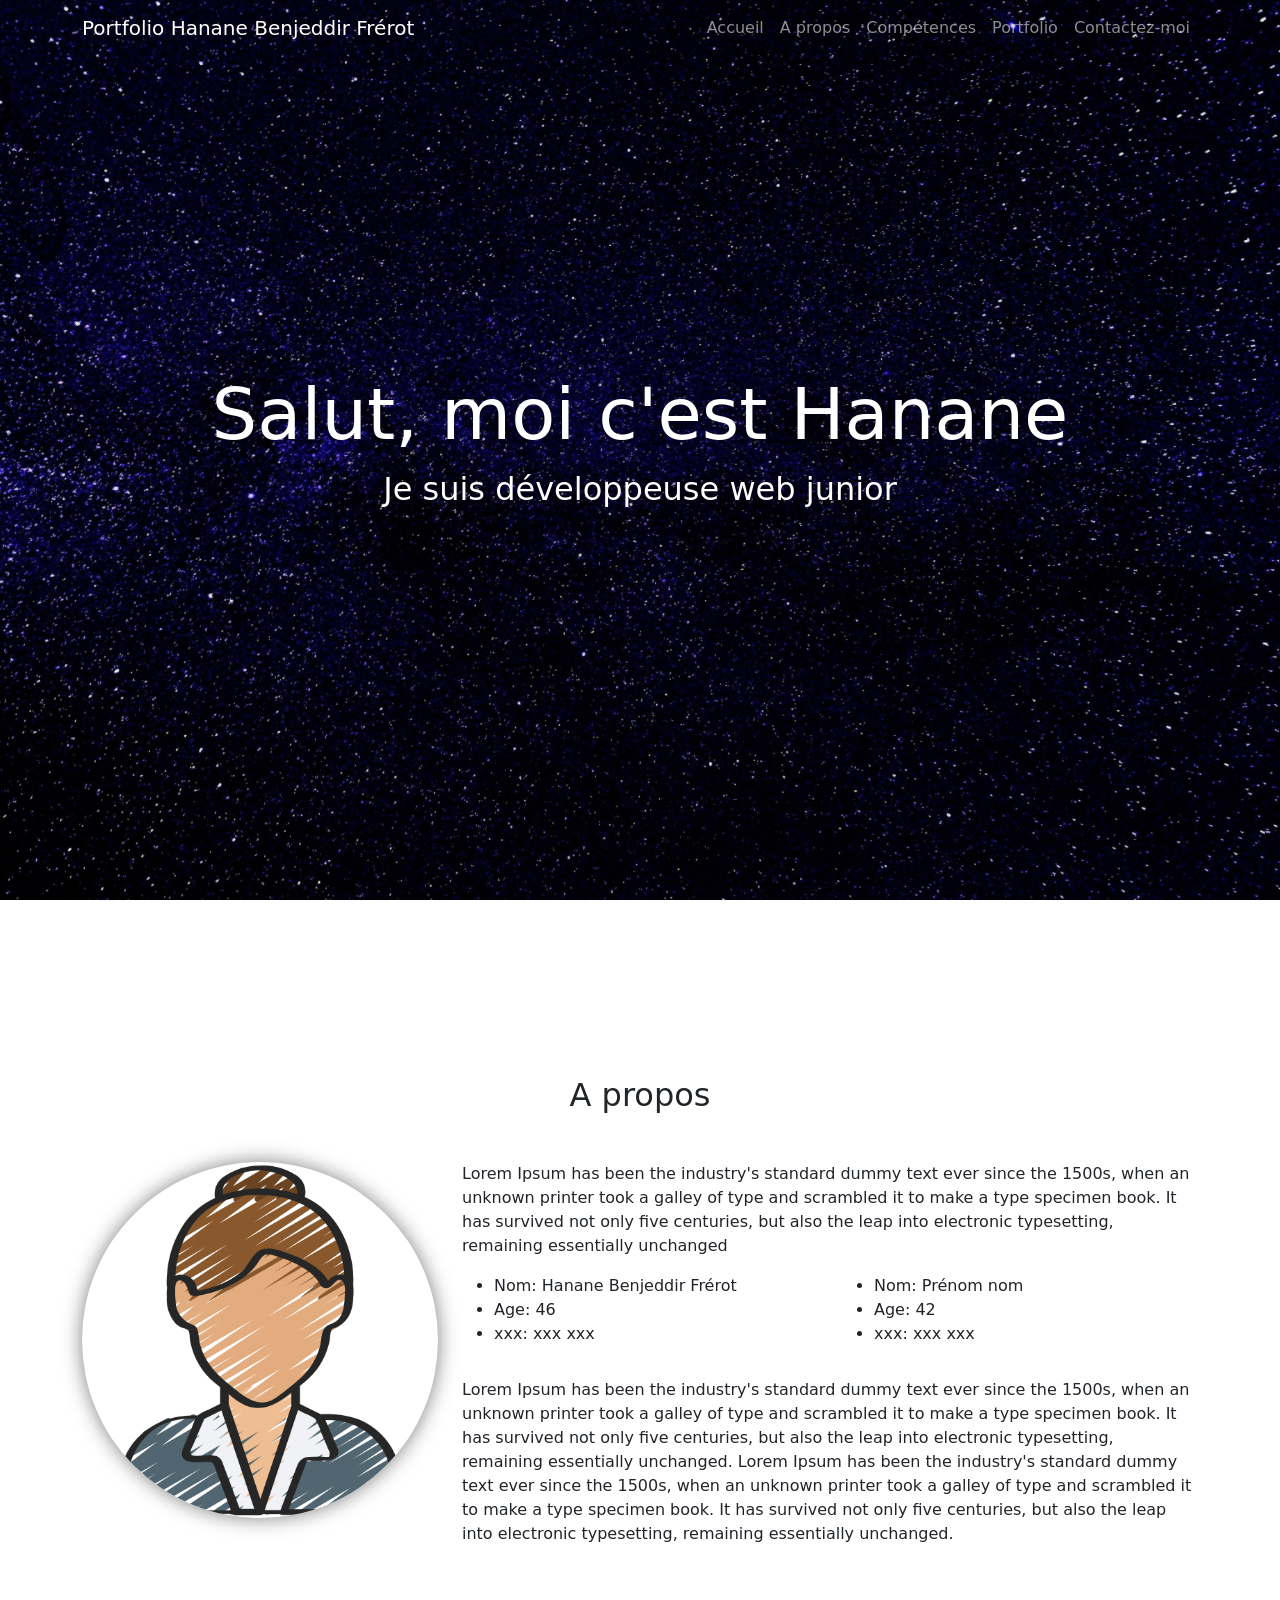
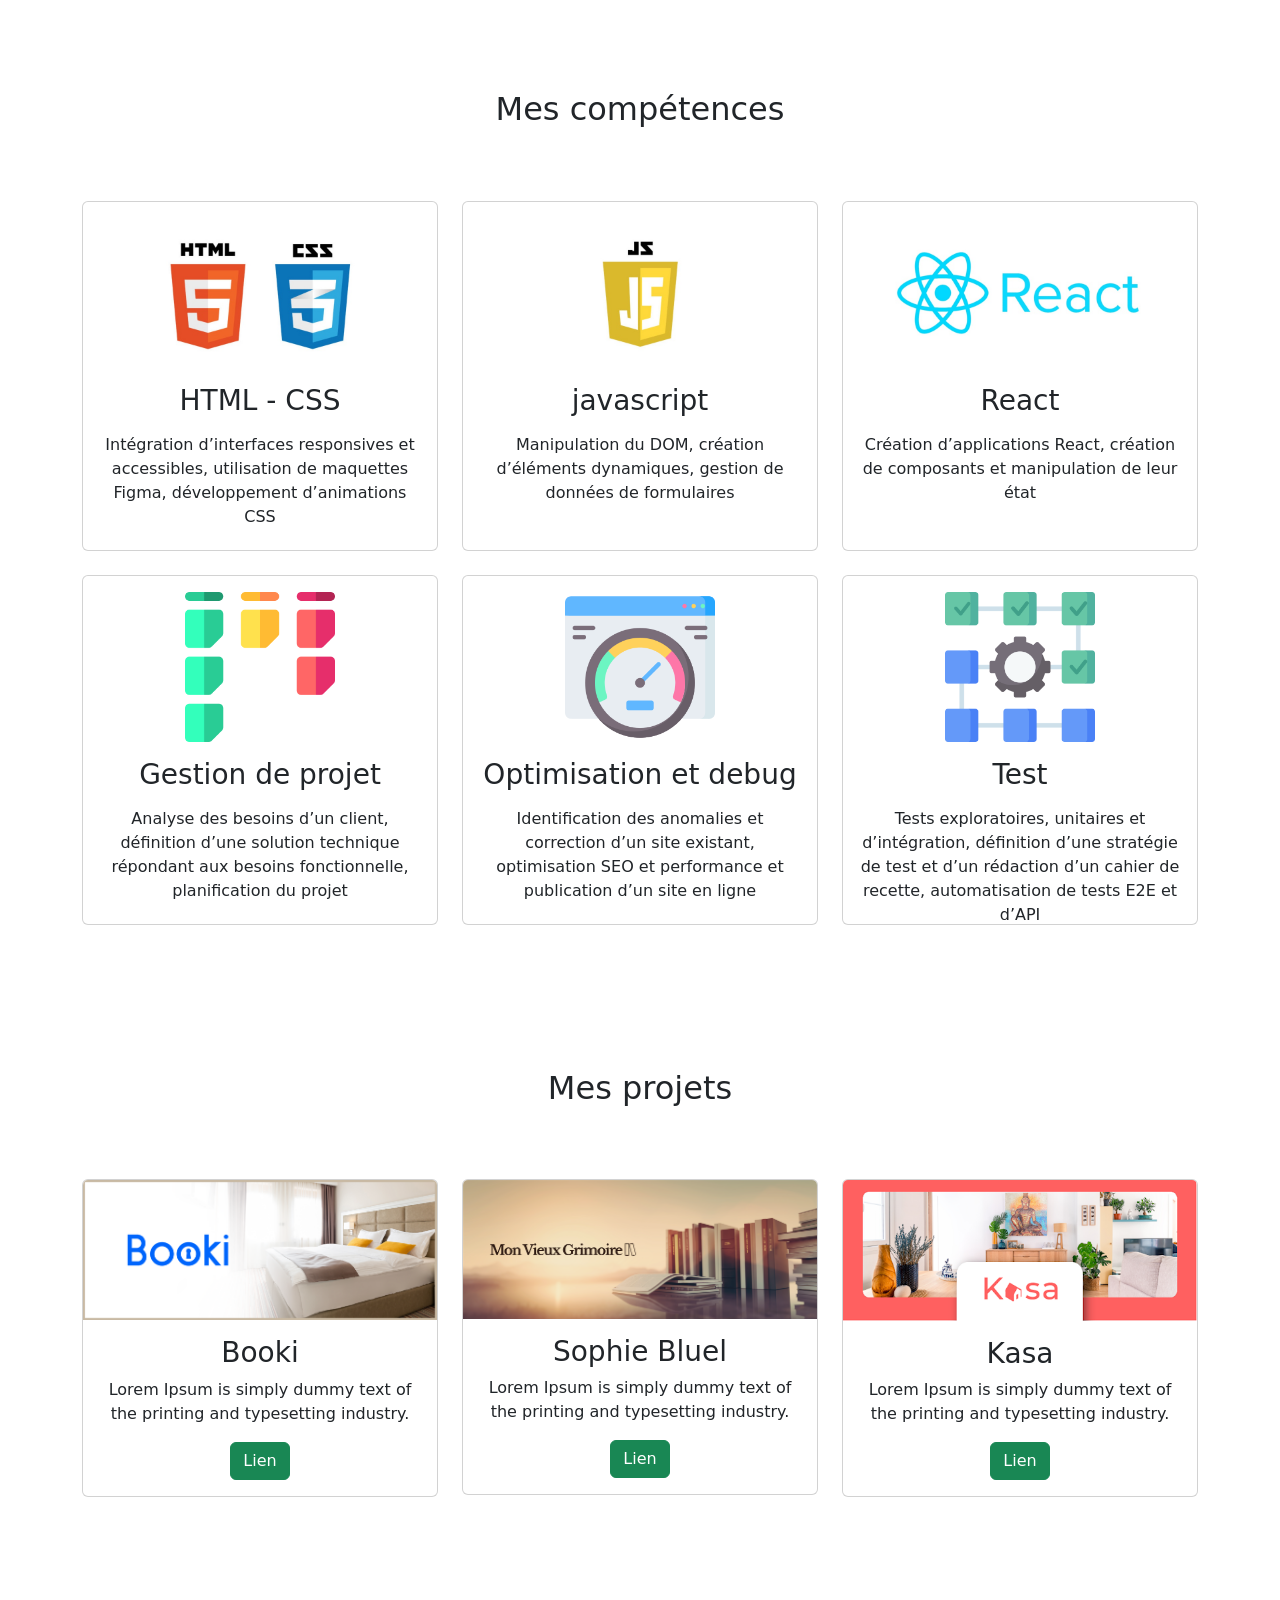
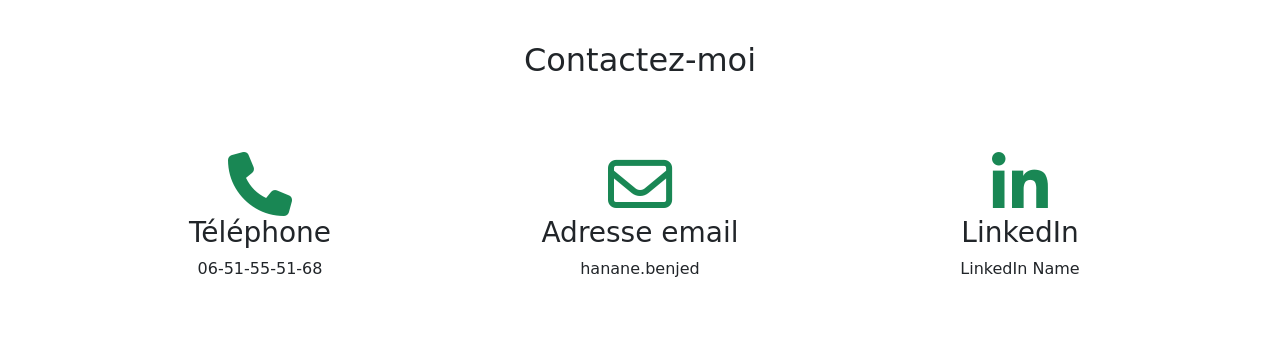
==== index.html @ 3fe1735e "third commit - correction js et structure Hn" ====
<!DOCTYPE html>
<html lang="fr">

<head>
    <title>Hanane Benjeddir Frérot</title>
    <meta charset="utf-8">
    <meta name="viewport" content="width=device-width, initial-scale=1">
    <!-- linking css file -->
    <link rel="stylesheet" href="style.css">
    <!-- bootstrap CDN -->
    <link href="https://cdn.jsdelivr.net/npm/bootstrap@5.1.3/dist/css/bootstrap.min.css" rel="stylesheet" async>
    <script src="https://cdn.jsdelivr.net/npm/bootstrap@5.1.3/dist/js/bootstrap.bundle.min.js"></script>
    <!-- icones CDN-->
    <link rel="stylesheet" href="https://cdnjs.cloudflare.com/ajax/libs/font-awesome/6.2.1/css/all.min.css" integrity="sha512-MV7K8+y+gLIBoVD59lQIYicR65iaqukzvf/nwasF0nqhPay5w/9lJmVM2hMDcnK1OnMGCdVK+iQrJ7lzPJQd1w==" crossorigin="anonymous" referrerpolicy="no-referrer">
</head>

<body>
    <!-- navbar -->
    <nav class="navbar navbar-expand-lg fixed-top navbar-dark navbarScroll">
        <div class="container">
            <a class="navbar-brand" href="#">Portfolio Hanane Benjeddir Frérot</a>
            <button class="navbar-toggler" type="button" data-bs-toggle="collapse"
                data-bs-target="#navbarSupportedContent" aria-controls="navbarSupportedContent" aria-expanded="false"
                aria-label="Toggle navigation">
                <span class="navbar-toggler-icon"></span>
            </button>
            <div class="collapse navbar-collapse" id="navbarSupportedContent">
                <ul class="navbar-nav ms-auto">
                    <li class="nav-item active">
                        <a class="nav-link" href="#home">Accueil</a>
                    </li>
                    <li class="nav-item">
                        <a class="nav-link" href="#about">A propos</a>
                    </li>
                    <li class="nav-item">
                        <a class="nav-link" href="#skills">Compétences</a>
                    </li>
                    <li class="nav-item">
                        <a class="nav-link" href="#portfolio">Portfolio</a>
                    </li>
                    <li class="nav-item">
                        <a class="nav-link" href="#contact">Contactez-moi</a>
                    </li>
                </ul>

            </div>
        </div>
    </nav>

    <!-- main banner -->
    <section class="bgimage" id="home">
        <div class="container-fluid">
            <div class="row">
                <div class="col-lg-12 col-md-12 col-sm-12 col-xs-12 hero-text">
                    <h1 class="hero_title">Salut, moi c'est Hanane</h1>
                    <p class="hero_desc">Je suis développeuse web junior</p>
                </div>
            </div>
        </div>
    </section>

    <!-- about section-->
    <section id="about">
        <div class="container mt-4 pt-4">
            <h2 class="text-center">A propos</h2>
            <div class="row mt-4">
                <div class="col-lg-4">
                    <img src="images/person.png" class="imageAboutPage" alt="">
                </div>

                <div class="col-lg-8">
                    <p> Lorem Ipsum has been the industry's standard dummy text ever since the 1500s, when an unknown
                        printer took a galley of type and scrambled it to make a type specimen book. It has survived not
                        only five centuries, but also the leap into electronic typesetting, remaining essentially
                        unchanged

                    </p>
                    <div class="row mt-3">
                        <div class="col-md-6">
                            <ul>
                                <li>Nom: Hanane Benjeddir Frérot</li>
                                <li>Age: 46</li>
                                <li>xxx: xxx xxx</li>

                            </ul>
                        </div>
                        <div class="col-md-6">
                            <ul>
                                <li>Nom: Prénom nom</li>
                                <li>Age: 42</li>
                                <li>xxx: xxx xxx</li>
                            </ul>
                        </div>
                    </div>
                    <div class="row mt-3">
                        <p> Lorem Ipsum has been the industry's standard dummy text ever since the 1500s, when an
                            unknown printer took a galley of type and scrambled it to make a type specimen book. It has
                            survived not only five centuries, but also the leap into electronic typesetting, remaining
                            essentially unchanged.
                            Lorem Ipsum has been the industry's standard dummy text ever since the 1500s, when an
                            unknown printer took a galley of type and scrambled it to make a type specimen book. It has
                            survived not only five centuries, but also the leap into electronic typesetting, remaining
                            essentially unchanged.
                        </p>
                    </div>
                </div>
            </div>
    </section>

    <!-- skills section-->
    <section id="skills">
        <div class="container">
            <h2 class="text-center">Mes compétences</h2>
        </div>
    </section>

    <!-- portfolio section-->
    <section id="portfolio">
        <div class="container mt-3">
            <h2 class="text-center">Mes projets</h2>
        </div>
    </section>

    <!-- contact section-->
    <section id="contact">
        <div class="container mt-3 contactContent">
            <h2 class="text-center">Contactez-moi</h2>
            <div class="row">
                <div class="col-lg-4 mt-4 contactColumn">
                    <i class="fa-solid fa-phone fa-4x"></i>
                    <h3>Téléphone</h3>
                    <p class="mask">06-51-55-51-68</p>
                </div>
                <div class="col-lg-4 mt-4 contactColumn">
                    <i class="fa-regular fa-envelope fa-4x"></i>
                    <h3>Adresse email</h3>
                    <p>hanane.benjed</p>
                </div>
                <div class="col-lg-4 mt-4 contactColumn">
                    <i class="fa-brands fa-linkedin-in fa-4x"></i>
                    <h3>LinkedIn</h3>
                    <p>LinkedIn Name</p>
                </div>
            </div>
        </div>
    </section>

    <!-- load javascript after loading all html content -->
    <script src="script/script.js"></script>

</body>

</html>
---- style.css ----
/******* GENERAL *******/
/* spacing on all sections */
#about,
#skills,
#portfolio,
#contact {
    margin-top: 4rem;
    padding-top: 4rem;
}
#about h2,
#skills h2,
#portfolio h2,
#contact h2 {
    margin-bottom: 3rem;
}
#contact {
    padding-bottom: 4rem;
}

/* display background dark color on navbar scroll */
.navbarScroll.navbarDark {
    background-color: #0c0c0c9c;
}
.nav-item {
    color: #fff;
}


/* hero background image */
.bgimage {
    height: 100vh;
    max-height: 900px;
    background: url("images/image1.jpg");
    background-size: cover;
    position: relative;
  
}
/* text css above hero image*/
.hero_title {
    font-size: 4.5rem;
    color: #fff;
  
}
.hero_desc {
    font-size: 2rem;
}
.hero-text {
    text-align: center;
    position: absolute;
    top: 50%;
    left: 50%;
    transform: translate(-50%, -50%);
    color: white;
}

/* about */
.imageAboutPage {
    max-width: 100%;
    margin: auto;
}
.imageAboutPage {
    border-radius: 50%;
    box-shadow: 0 0 20px rgba(0, 0, 0, 0.5);
}


/* skills */
.skillsText.card {
    height: 350px;
    cursor: pointer;
}
.skillsText img {
    width: 100%;
    height: 150px;
    object-fit: contain;
}
#skills p {
    text-align: center;
}
.skillsIcon {
    font-size: 36px;
    text-align: center;
    width: 100%;
}
.card-title {
    text-align: center;
}
.card:hover .skillsIcon {
    color: #008000;
}
.skillsText:hover {
    border: 1px solid #008000;
}

/* portfolio */
#portfolio p {
    text-align: center;
}

/* contact */
.contactColumn {
    display: flex;
    flex-direction: column;
    align-items: center;
}
.contactColumn i {
    color: #198754;
}

.mask {
    visibility: inherit;
}

/* footer */
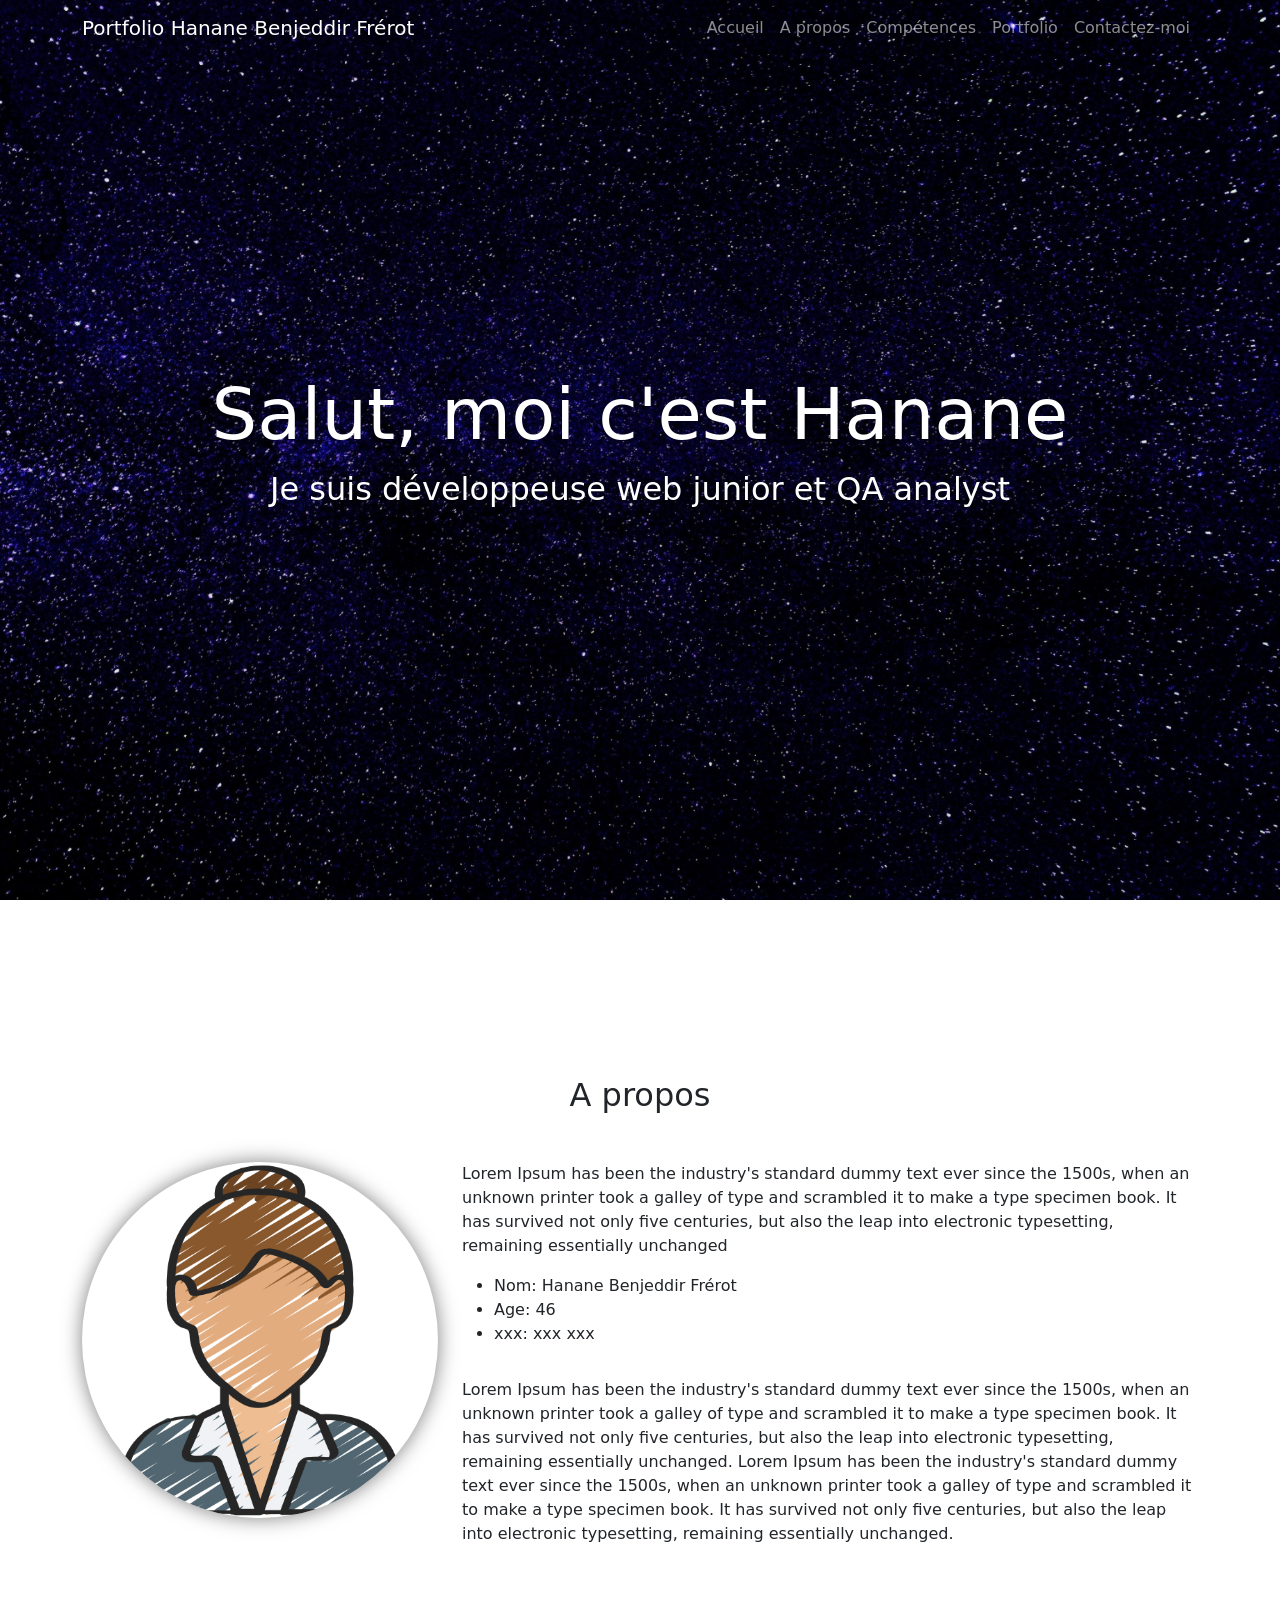
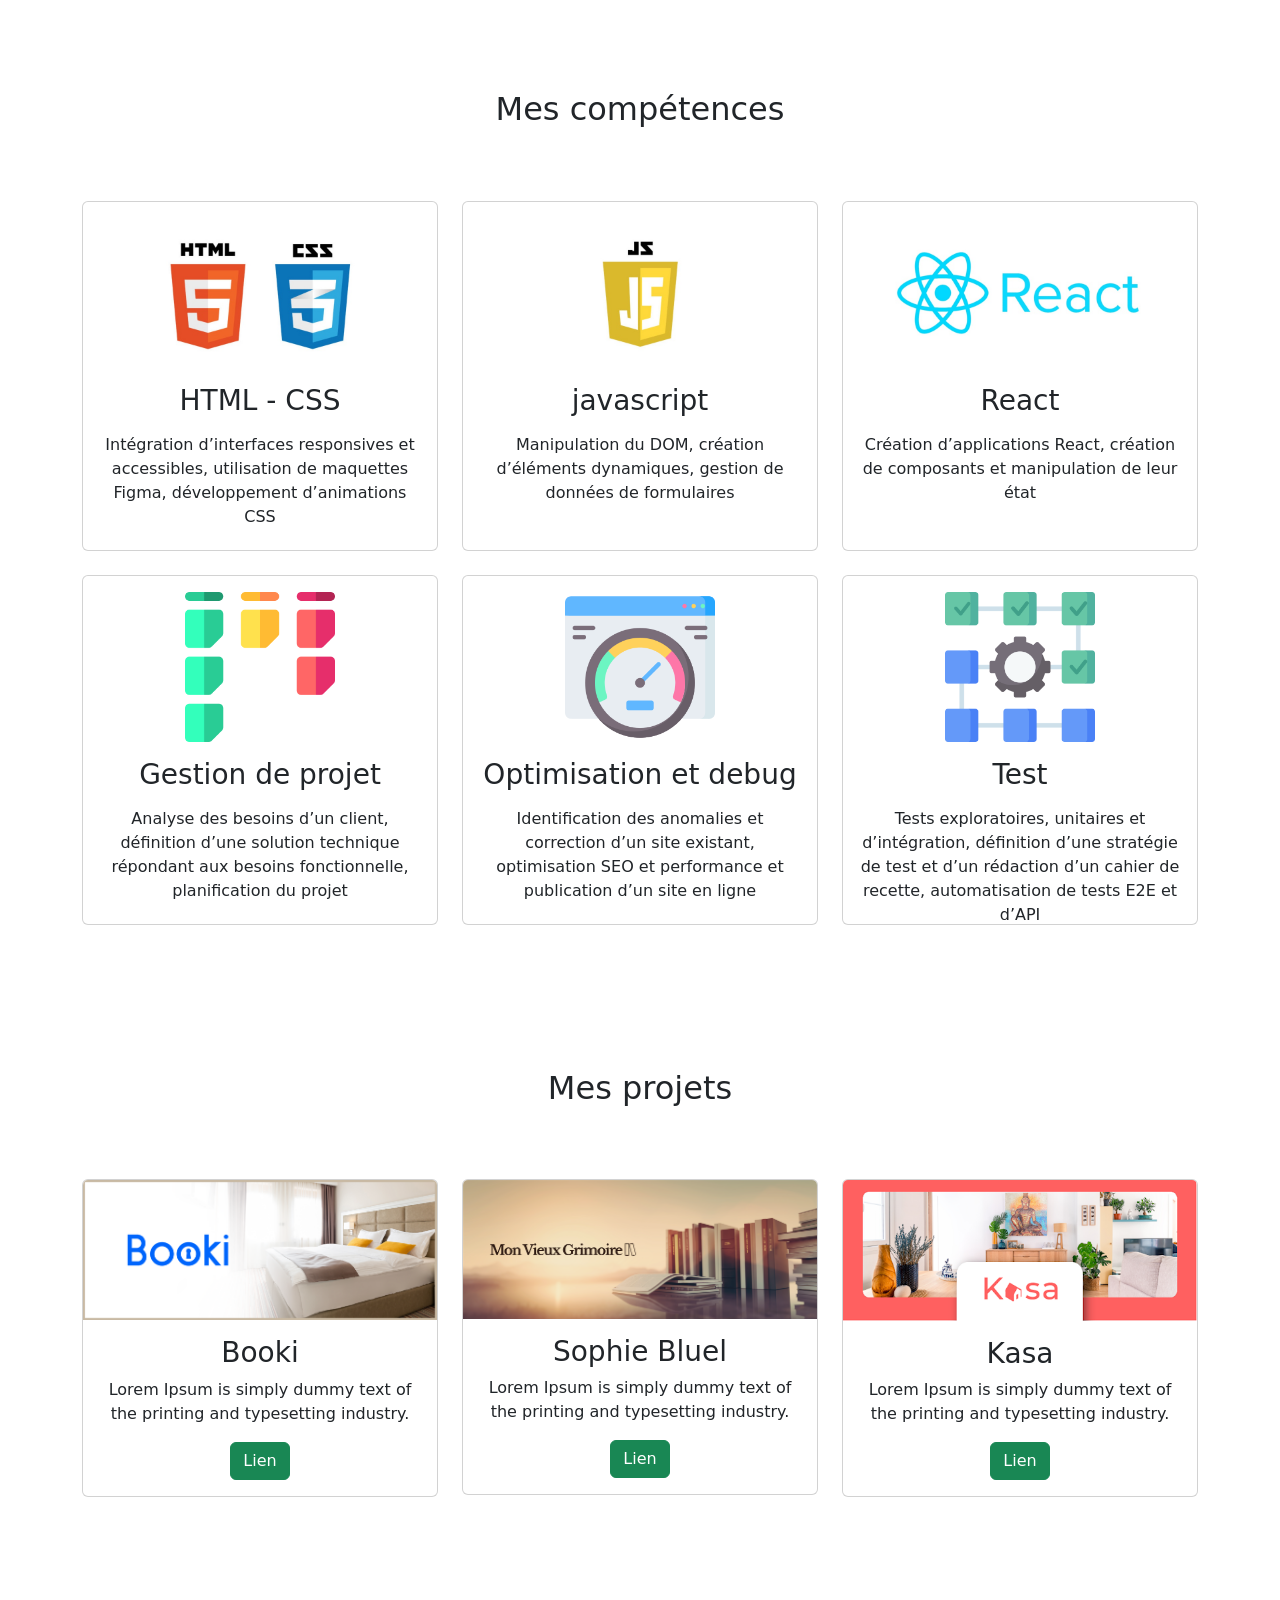
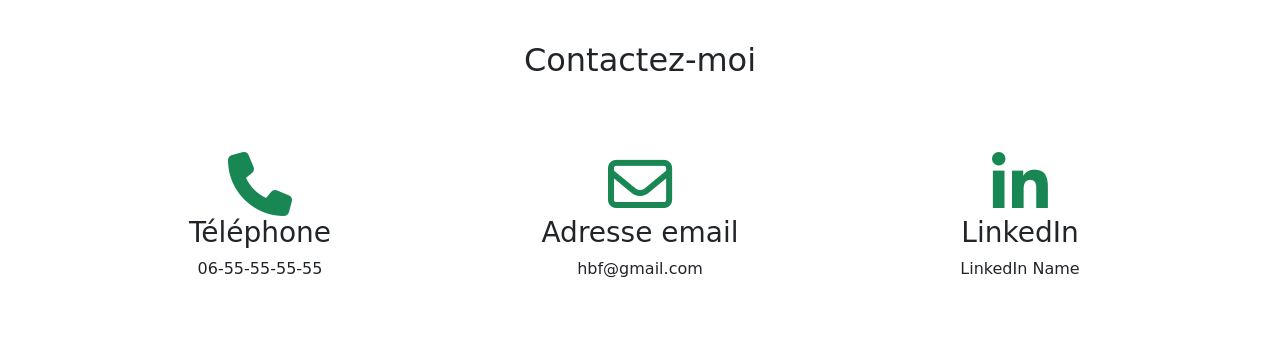
==== commit 59397da7: "ajout alt image et retrait dune div" ====
--- a/index.html
+++ b/index.html
@@ -53,7 +53,7 @@
             <div class="row">
                 <div class="col-lg-12 col-md-12 col-sm-12 col-xs-12 hero-text">
                     <h1 class="hero_title">Salut, moi c'est Hanane</h1>
-                    <p class="hero_desc">Je suis développeuse web junior</p>
+                    <p class="hero_desc">Je suis développeuse web junior et QA analyst</p>
                 </div>
             </div>
         </div>
@@ -84,13 +84,13 @@
 
                             </ul>
                         </div>
-                        <div class="col-md-6">
+                        <!-- <div class="col-md-6">
                             <ul>
                                 <li>Nom: Prénom nom</li>
                                 <li>Age: 42</li>
                                 <li>xxx: xxx xxx</li>
                             </ul>
-                        </div>
+                        </div> -->
                     </div>
                     <div class="row mt-3">
                         <p> Lorem Ipsum has been the industry's standard dummy text ever since the 1500s, when an
@@ -129,12 +129,12 @@
                 <div class="col-lg-4 mt-4 contactColumn">
                     <i class="fa-solid fa-phone fa-4x"></i>
                     <h3>Téléphone</h3>
-                    <p class="mask">06-51-55-51-68</p>
+                    <p class="mask">06-55-55-55-55</p>
                 </div>
                 <div class="col-lg-4 mt-4 contactColumn">
                     <i class="fa-regular fa-envelope fa-4x"></i>
                     <h3>Adresse email</h3>
-                    <p>hanane.benjed</p>
+                    <p>hbf@gmail.com</p>
                 </div>
                 <div class="col-lg-4 mt-4 contactColumn">
                     <i class="fa-brands fa-linkedin-in fa-4x"></i>
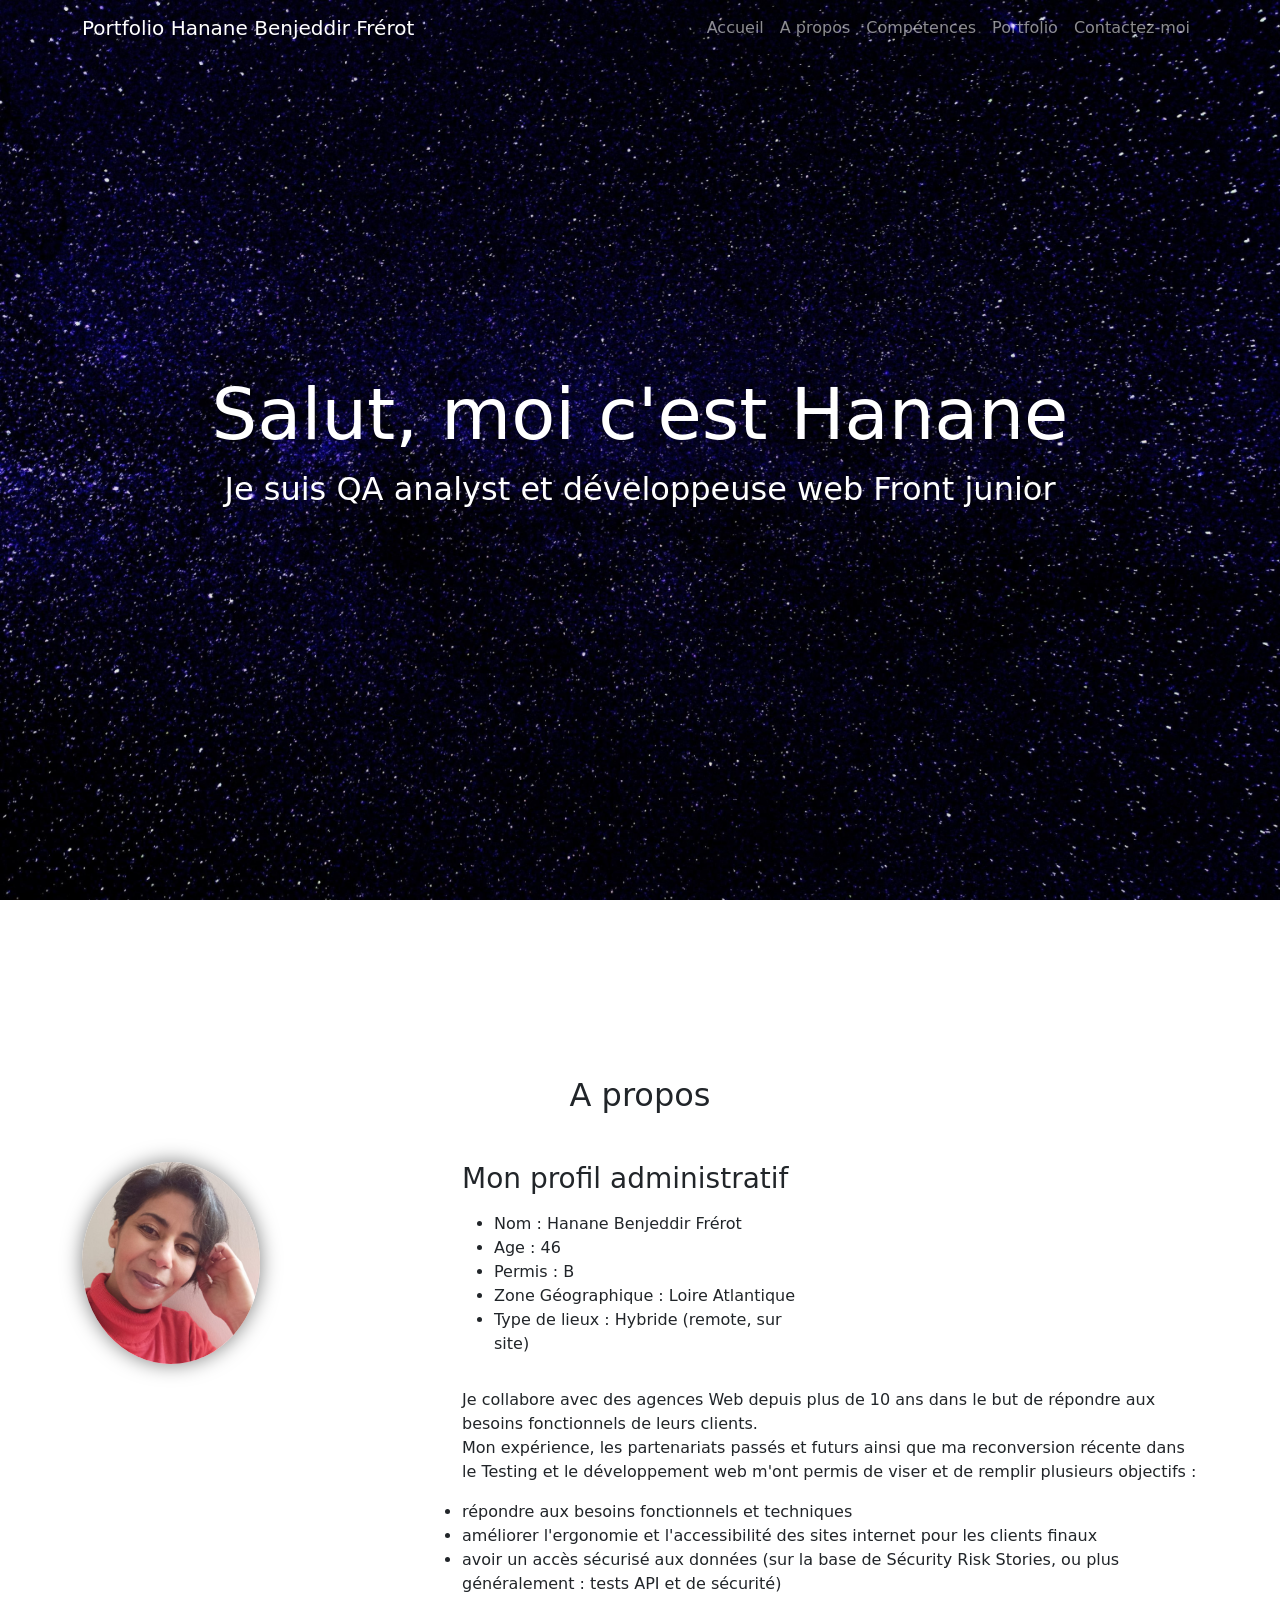
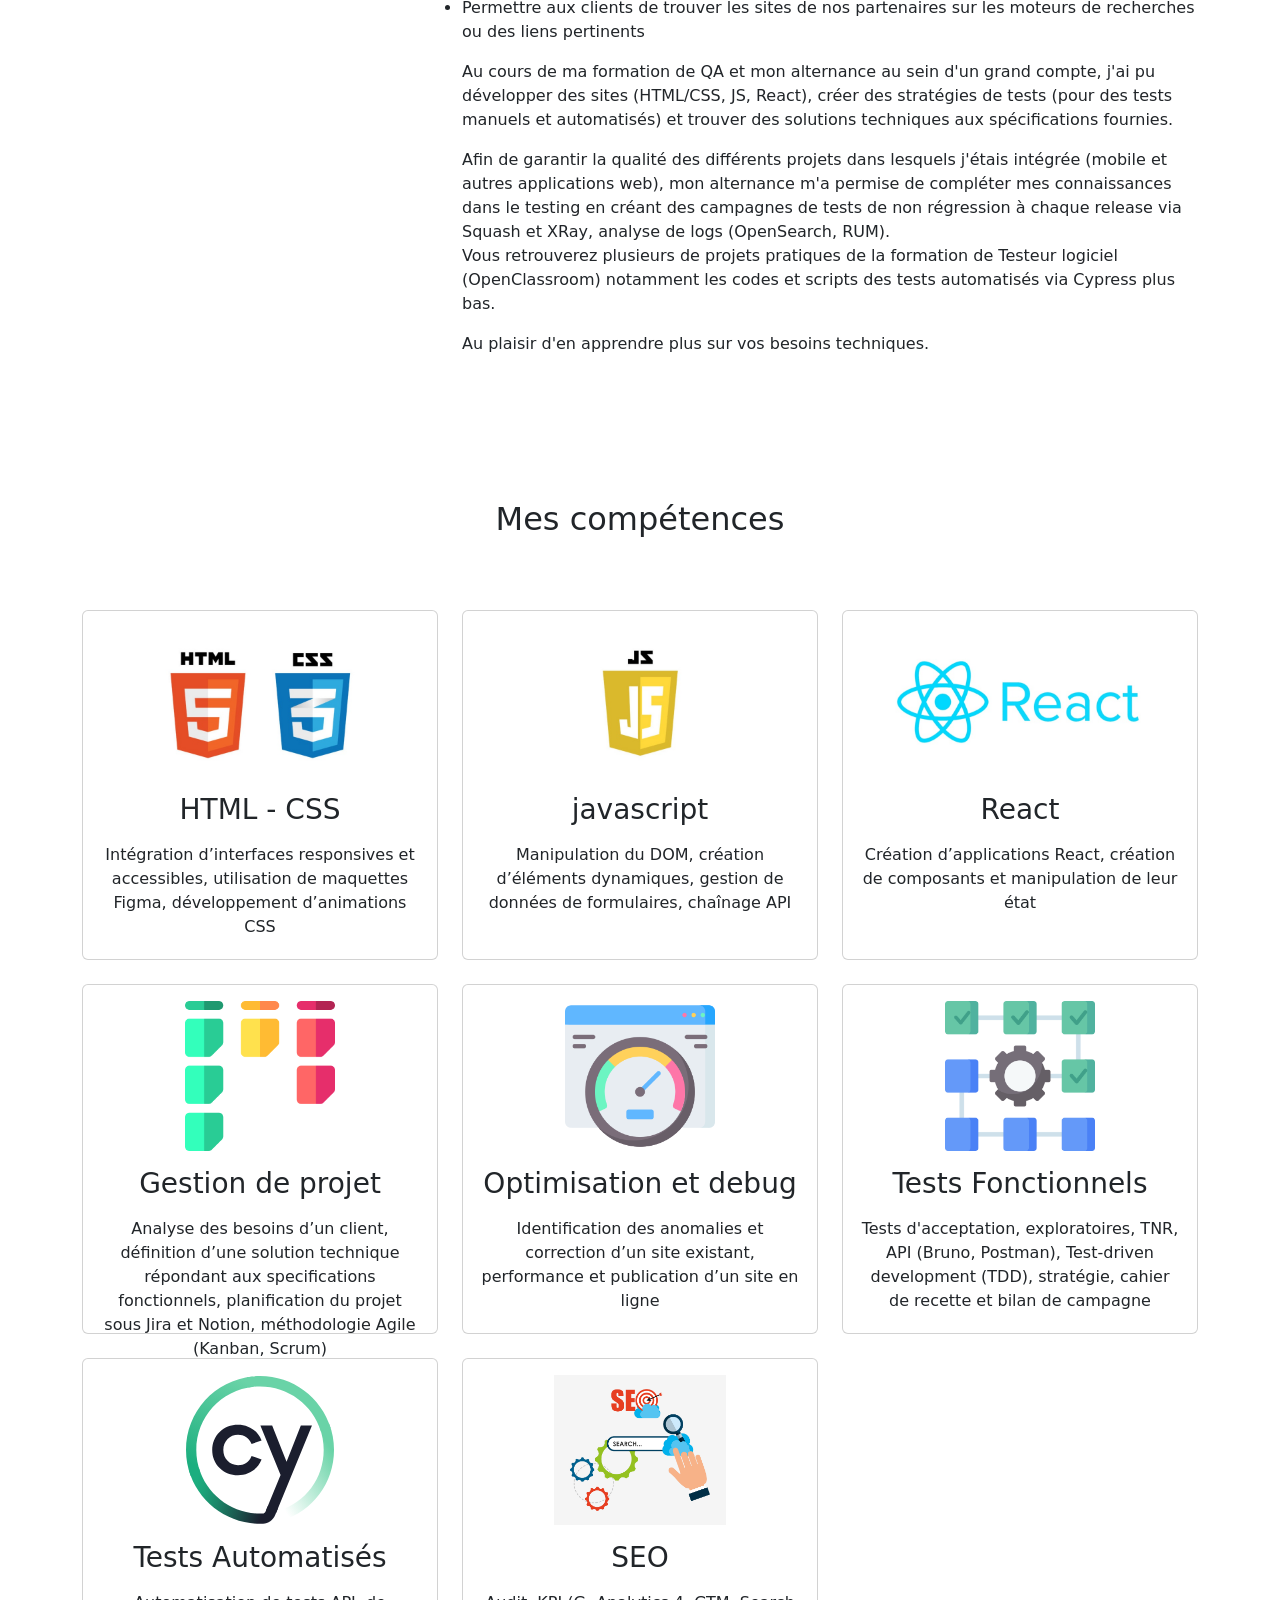
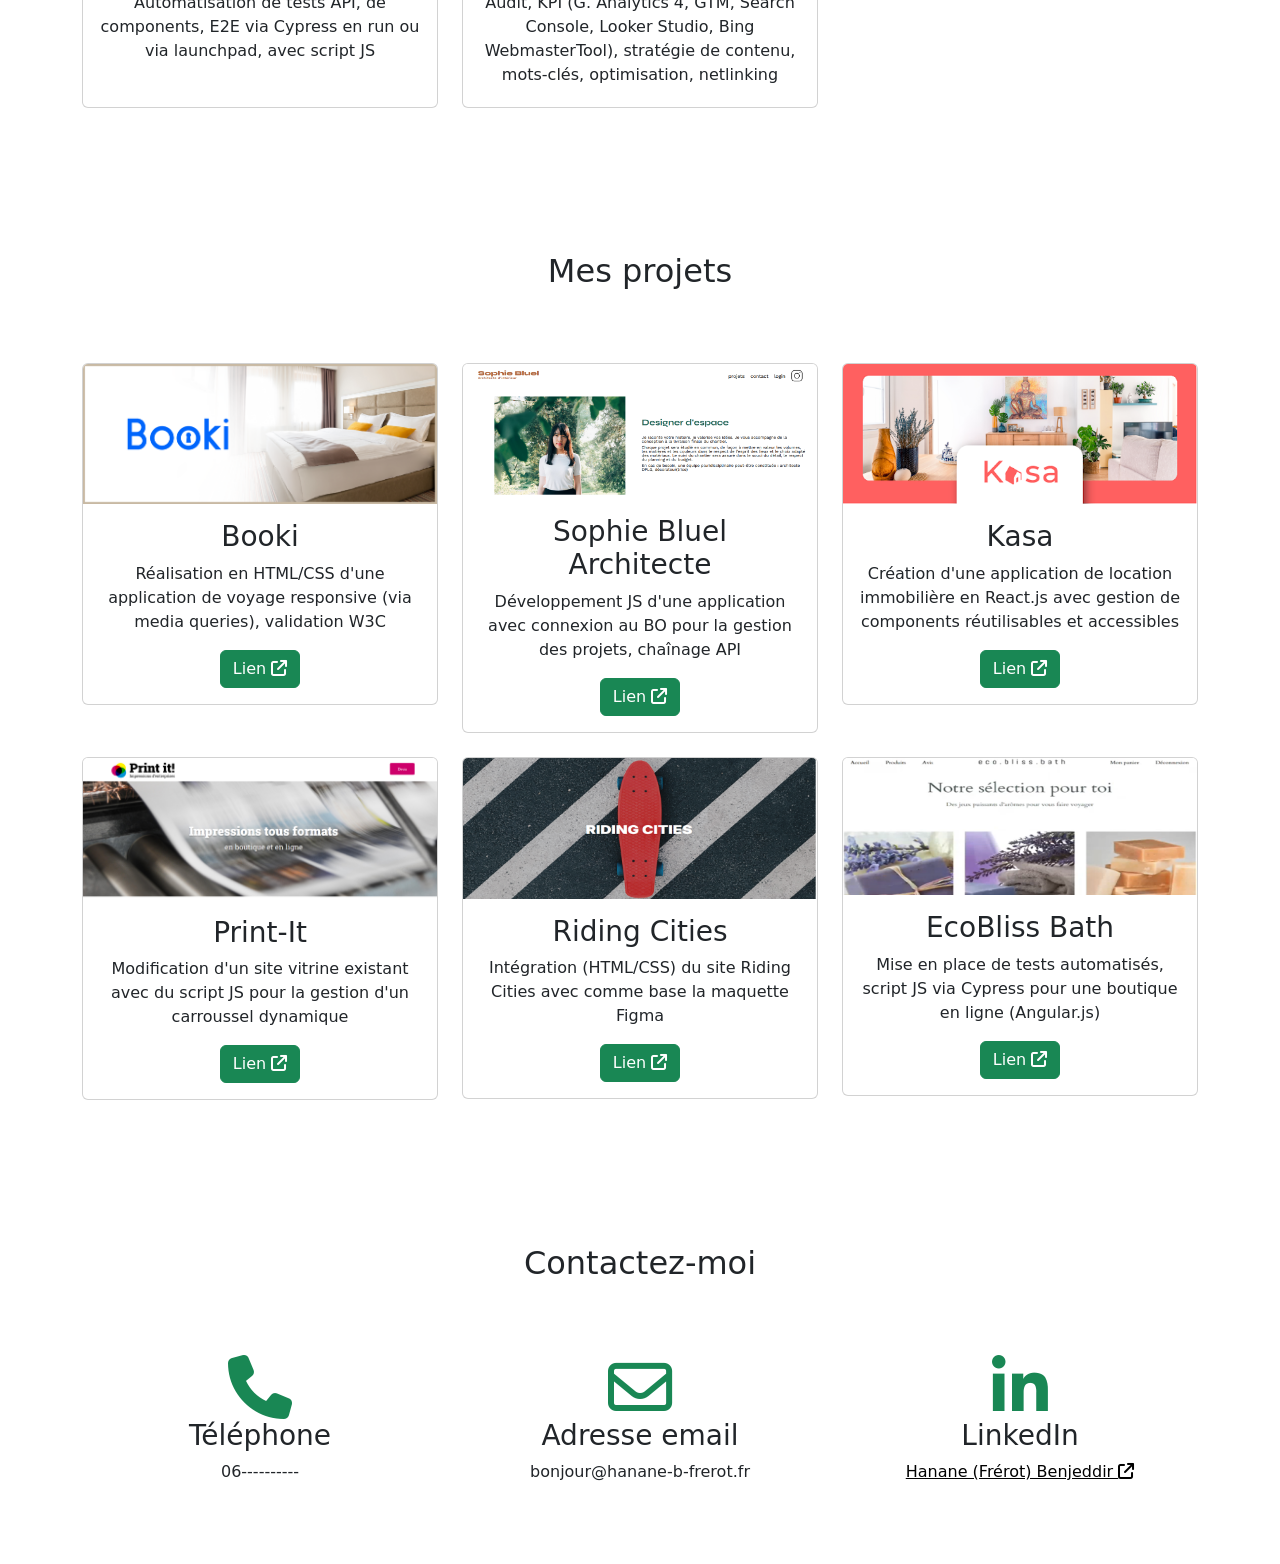
==== commit e7740a40: "ajout pages booki et riding cities et personnalisation du portfolio" ====
--- a/index.html
+++ b/index.html
@@ -53,7 +53,7 @@
             <div class="row">
                 <div class="col-lg-12 col-md-12 col-sm-12 col-xs-12 hero-text">
                     <h1 class="hero_title">Salut, moi c'est Hanane</h1>
-                    <p class="hero_desc">Je suis développeuse web junior et QA analyst</p>
+                    <p class="hero_desc">Je suis QA analyst et développeuse web Front junior</p>
                 </div>
             </div>
         </div>
@@ -65,42 +65,47 @@
             <h2 class="text-center">A propos</h2>
             <div class="row mt-4">
                 <div class="col-lg-4">
-                    <img src="images/person.png" class="imageAboutPage" alt="">
+                    <img src="images/photo_profilHBF.jpg" class="imageAboutPage" alt="">
                 </div>
 
                 <div class="col-lg-8">
-                    <p> Lorem Ipsum has been the industry's standard dummy text ever since the 1500s, when an unknown
-                        printer took a galley of type and scrambled it to make a type specimen book. It has survived not
-                        only five centuries, but also the leap into electronic typesetting, remaining essentially
-                        unchanged
-
-                    </p>
+                    <h3> Mon profil administratif</h3>
                     <div class="row mt-3">
                         <div class="col-md-6">
                             <ul>
-                                <li>Nom: Hanane Benjeddir Frérot</li>
-                                <li>Age: 46</li>
-                                <li>xxx: xxx xxx</li>
+                                <li>Nom : Hanane Benjeddir Frérot</li>
+                                <li>Age : 46</li>
+                                <li>Permis : B</li>
+                                <li>Zone Géographique : Loire Atlantique</li> 
+                                <li>Type de lieux : Hybride (remote, sur site)</li>
 
                             </ul>
                         </div>
-                        <!-- <div class="col-md-6">
-                            <ul>
-                                <li>Nom: Prénom nom</li>
-                                <li>Age: 42</li>
-                                <li>xxx: xxx xxx</li>
-                            </ul>
-                        </div> -->
+                     
                     </div>
                     <div class="row mt-3">
-                        <p> Lorem Ipsum has been the industry's standard dummy text ever since the 1500s, when an
-                            unknown printer took a galley of type and scrambled it to make a type specimen book. It has
-                            survived not only five centuries, but also the leap into electronic typesetting, remaining
-                            essentially unchanged.
-                            Lorem Ipsum has been the industry's standard dummy text ever since the 1500s, when an
-                            unknown printer took a galley of type and scrambled it to make a type specimen book. It has
-                            survived not only five centuries, but also the leap into electronic typesetting, remaining
-                            essentially unchanged.
+                        <p> Je collabore avec des agences Web depuis plus de 10 ans dans le but de répondre aux besoins fonctionnels de leurs clients.
+                        <br/>
+                            Mon expérience, les partenariats passés et futurs ainsi que ma reconversion récente dans le Testing et le développement web m'ont permis de viser et de remplir
+                             plusieurs objectifs :
+                        </p>
+                        <ul>
+                            <li>répondre aux besoins fonctionnels et techniques</li>
+                            <li>améliorer l'ergonomie et l'accessibilité des sites internet pour les clients finaux</li>
+                            <li>avoir un accès sécurisé aux données (sur la base de Sécurity Risk Stories, ou plus généralement : tests API et de sécurité)</li>
+                            <li>Permettre aux clients de trouver les sites de nos partenaires sur les moteurs de recherches ou des liens pertinents</li>                
+                        </ul>
+
+                        <p>
+                            Au cours de ma formation de QA et mon alternance au sein d'un grand compte, j'ai pu développer des sites (HTML/CSS, JS, React), créer des stratégies de tests (pour des tests manuels et automatisés) et trouver des solutions techniques aux spécifications fournies.
+                        </p>
+                        <p>
+                            Afin de garantir la qualité des différents projets dans lesquels j'étais intégrée (mobile et autres applications web), mon alternance m'a permise de compléter mes connaissances dans le testing en créant des campagnes de tests de non régression à chaque release via Squash et XRay, analyse de logs (OpenSearch, RUM). 
+                            <br/>
+                            Vous retrouverez plusieurs de projets pratiques de la formation de Testeur logiciel (OpenClassroom) notamment les codes et scripts des tests automatisés via Cypress plus bas.
+                        </p>
+                        <p>
+                            Au plaisir d'en apprendre plus sur vos besoins techniques.
                         </p>
                     </div>
                 </div>
@@ -129,17 +134,17 @@
                 <div class="col-lg-4 mt-4 contactColumn">
                     <i class="fa-solid fa-phone fa-4x"></i>
                     <h3>Téléphone</h3>
-                    <p class="mask">06-55-55-55-55</p>
+                    <p class="mask">06----------</p>
                 </div>
                 <div class="col-lg-4 mt-4 contactColumn">
                     <i class="fa-regular fa-envelope fa-4x"></i>
                     <h3>Adresse email</h3>
-                    <p>hbf@gmail.com</p>
+                    <p>bonjour@hanane-b-frerot.fr</p>
                 </div>
                 <div class="col-lg-4 mt-4 contactColumn">
                     <i class="fa-brands fa-linkedin-in fa-4x"></i>
                     <h3>LinkedIn</h3>
-                    <p>LinkedIn Name</p>
+                    <a href="https://www.linkedin.com/in/hananebenjeddir/?trk=opento_sprofile_details" class="hero_linkedin" target="_blank" aria-label="Demander une connexion (nouvelle fenêtre)" title="Ouvrir mon profil Linkedin (nouvelle fenêtre)">Hanane (Frérot) Benjeddir  <i class="fa-solid fa-arrow-up-right-from-square"></i></p>
                 </div>
             </div>
         </div>
--- a/style.css
+++ b/style.css
@@ -19,18 +19,19 @@
 
 /* display background dark color on navbar scroll */
 .navbarScroll.navbarDark {
-    background-color: #0c0c0c9c;
+    background-color: #000000;
 }
 .nav-item {
     color: #fff;
+    opacity:1;
 }
-
 
 /* hero background image */
 .bgimage {
     height: 100vh;
     max-height: 900px;
     background: url("images/image1.jpg");
+    background-color: black;
     background-size: cover;
     position: relative;
   
@@ -55,13 +56,12 @@
 
 /* about */
 .imageAboutPage {
-    max-width: 100%;
+    max-width: 50%;
     margin: auto;
-}
-.imageAboutPage {
     border-radius: 50%;
     box-shadow: 0 0 20px rgba(0, 0, 0, 0.5);
 }
+
 
 
 /* skills */
@@ -106,6 +106,16 @@
 .contactColumn i {
     color: #198754;
 }
+.hero_linkedin {
+    color: black;
+}
+.hero_linkedin a {
+    color: black;
+    text-decoration: none;
+}
+.hero_linkedin i {
+    color: black
+}
 
 .mask {
     visibility: inherit;
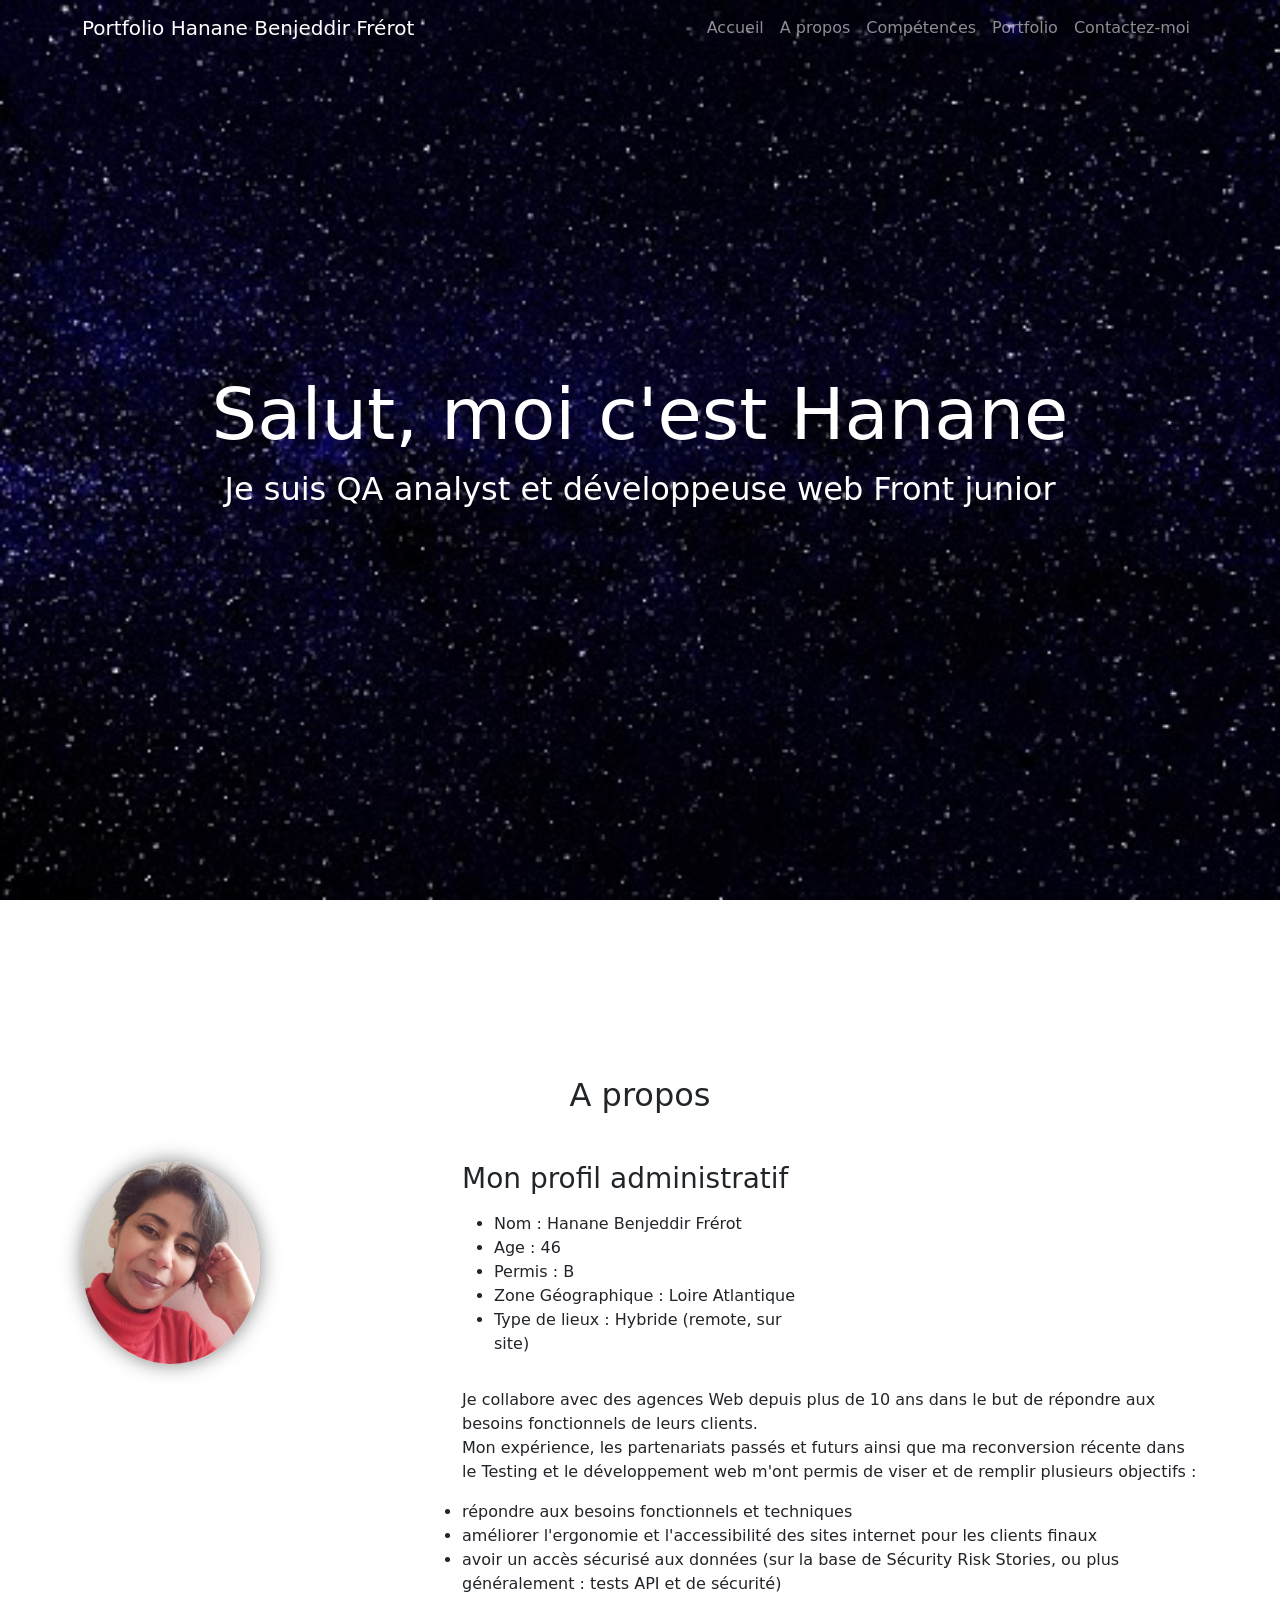
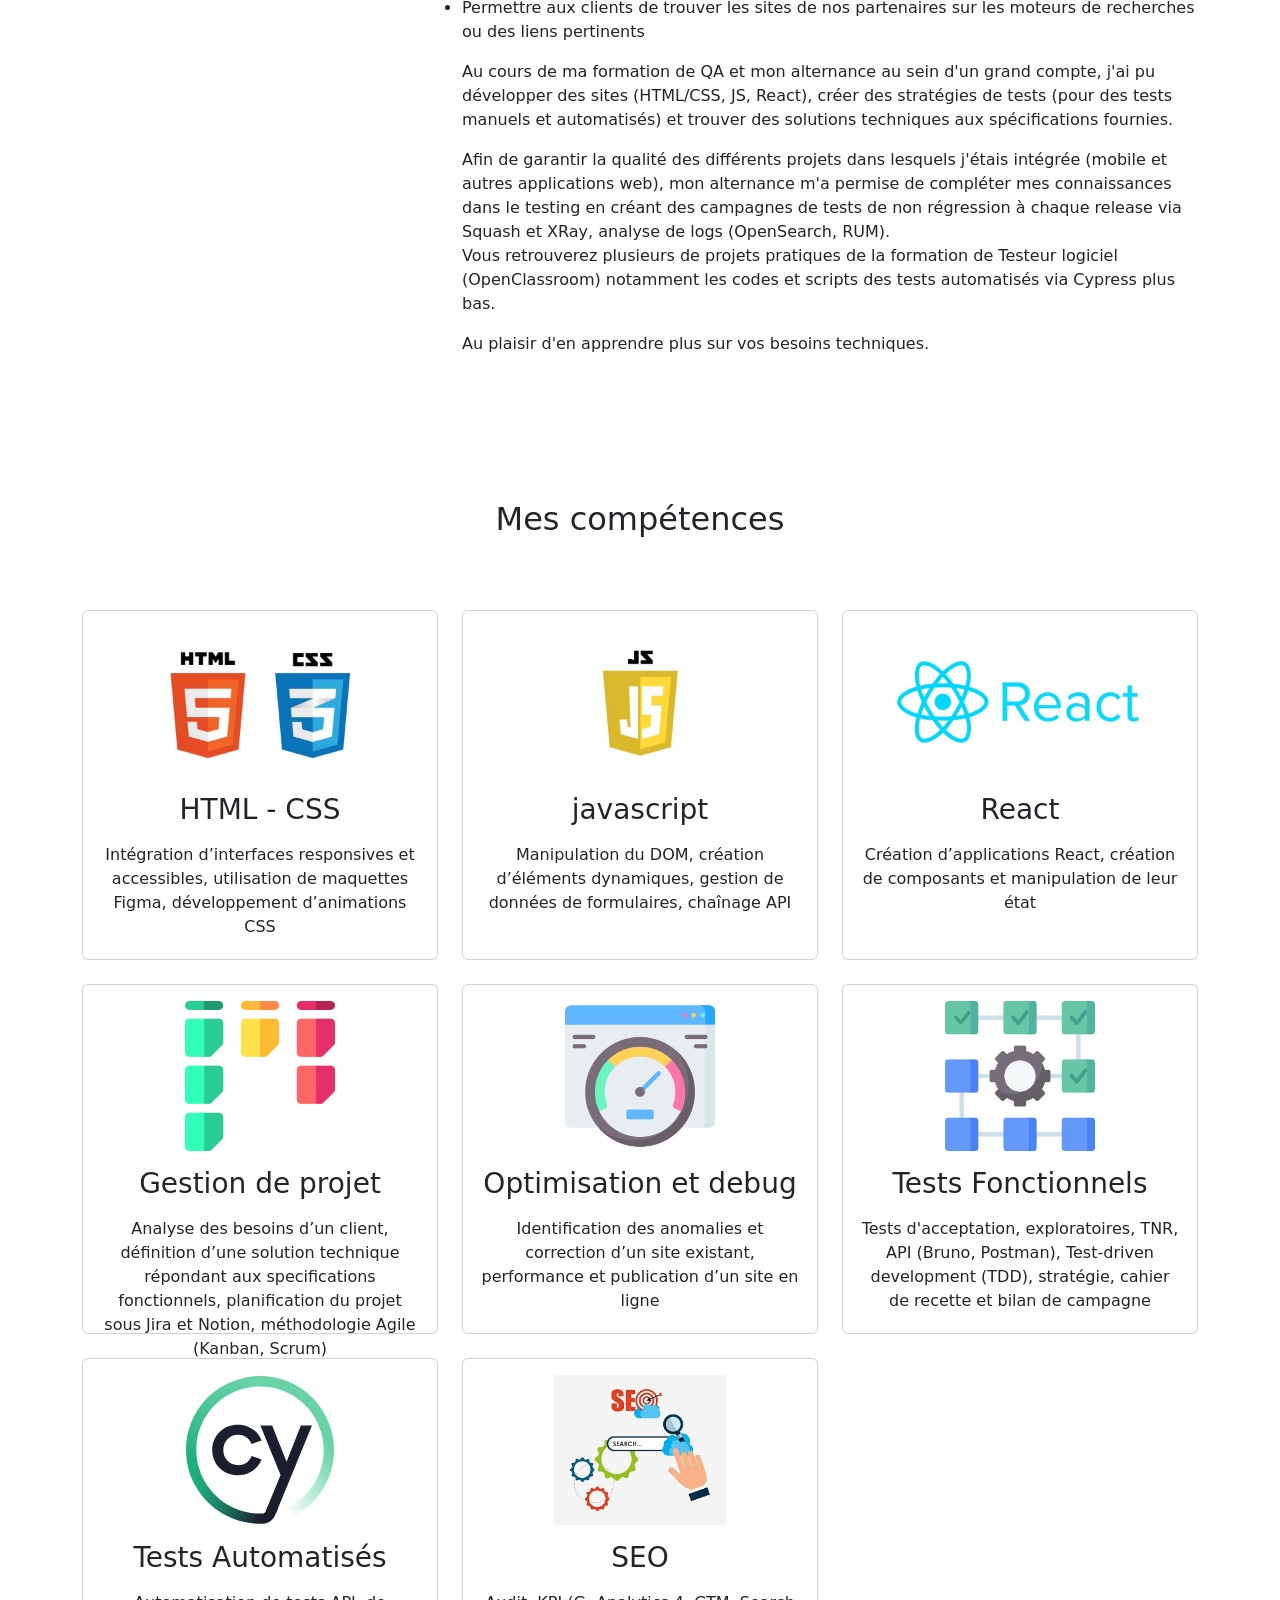
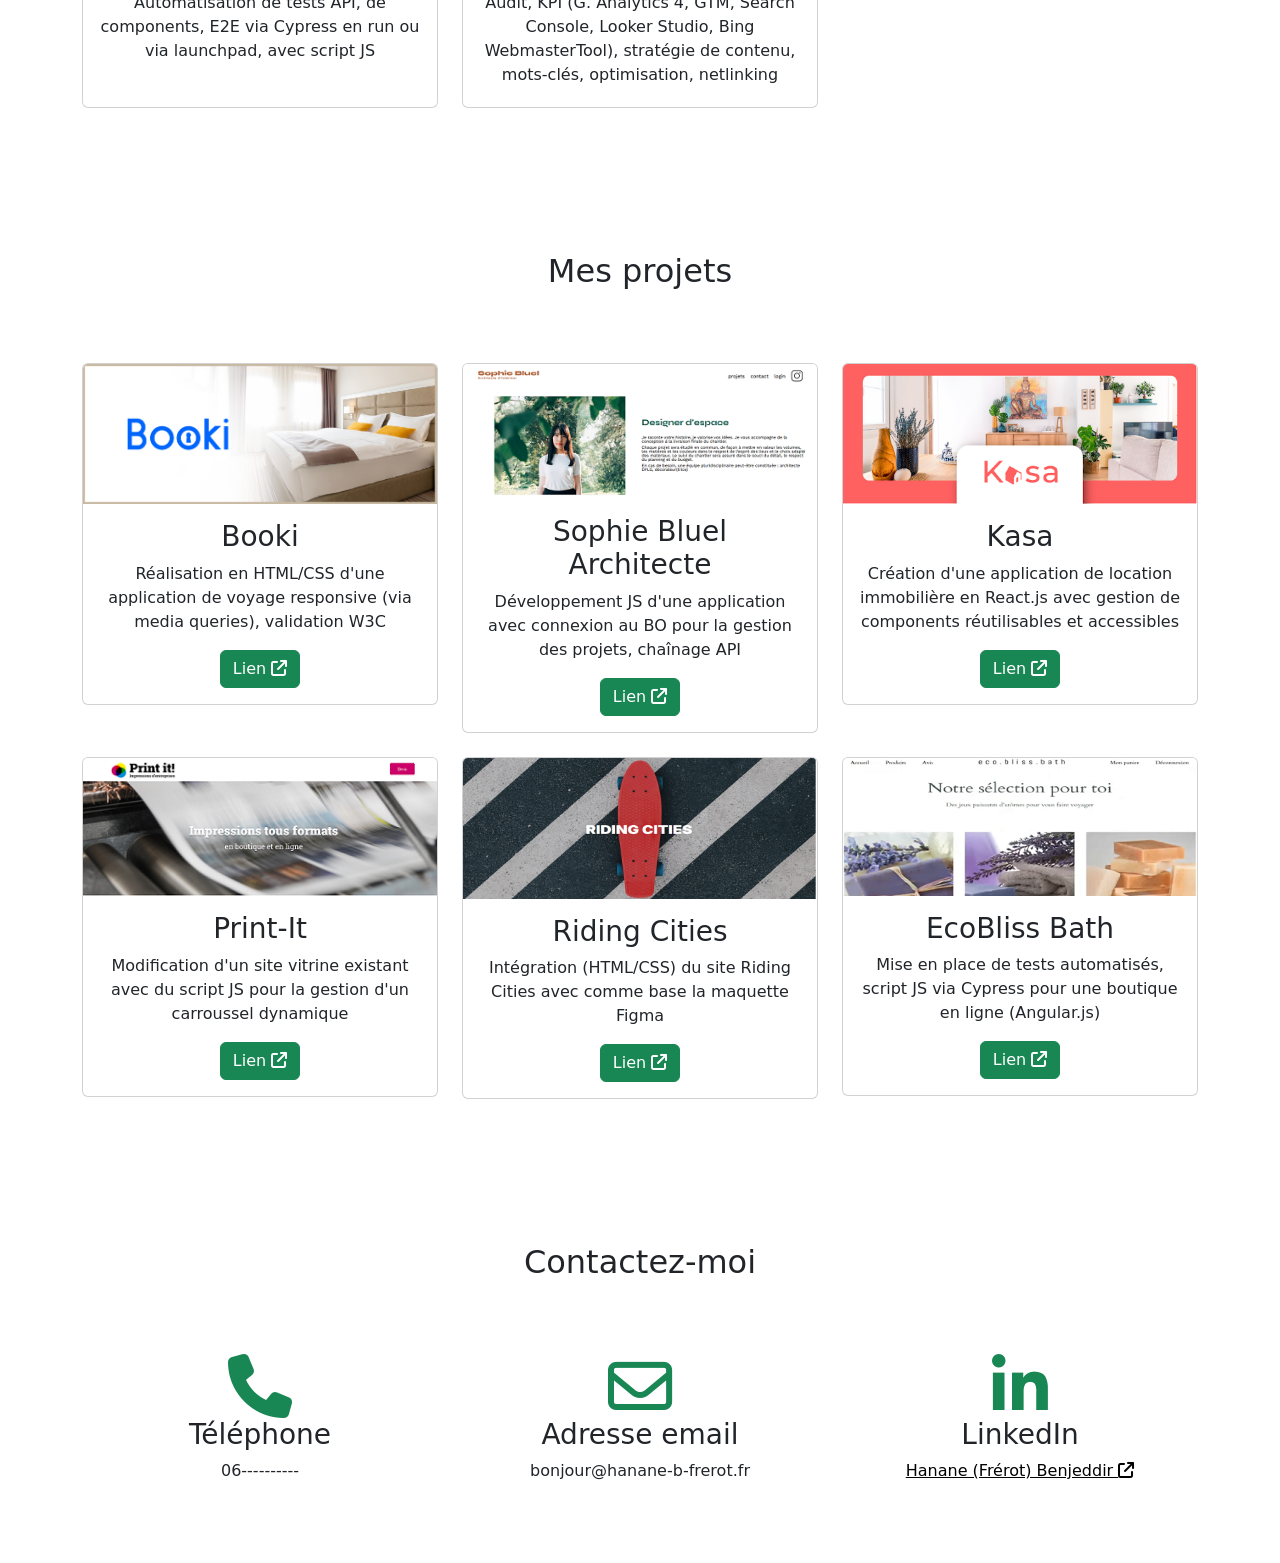
==== commit a46ddc5c: "ajout du noindex et des meta descriptions" ====
--- a/index.html
+++ b/index.html
@@ -3,7 +3,9 @@
 
 <head>
     <title>Hanane Benjeddir Frérot</title>
+    <meta name="description" content="Portfolio dans le cadre de ma formation de Testeur Logiciel d'OpenClassroom. Cliquez pour en savoir plus.">
     <meta charset="utf-8">
+    <meta name="robots" content="noindex"/>
     <meta name="viewport" content="width=device-width, initial-scale=1">
     <!-- linking css file -->
     <link rel="stylesheet" href="style.css">
--- a/style.css
+++ b/style.css
@@ -44,6 +44,7 @@
 }
 .hero_desc {
     font-size: 2rem;
+    color: #fff;
 }
 .hero-text {
     text-align: center;
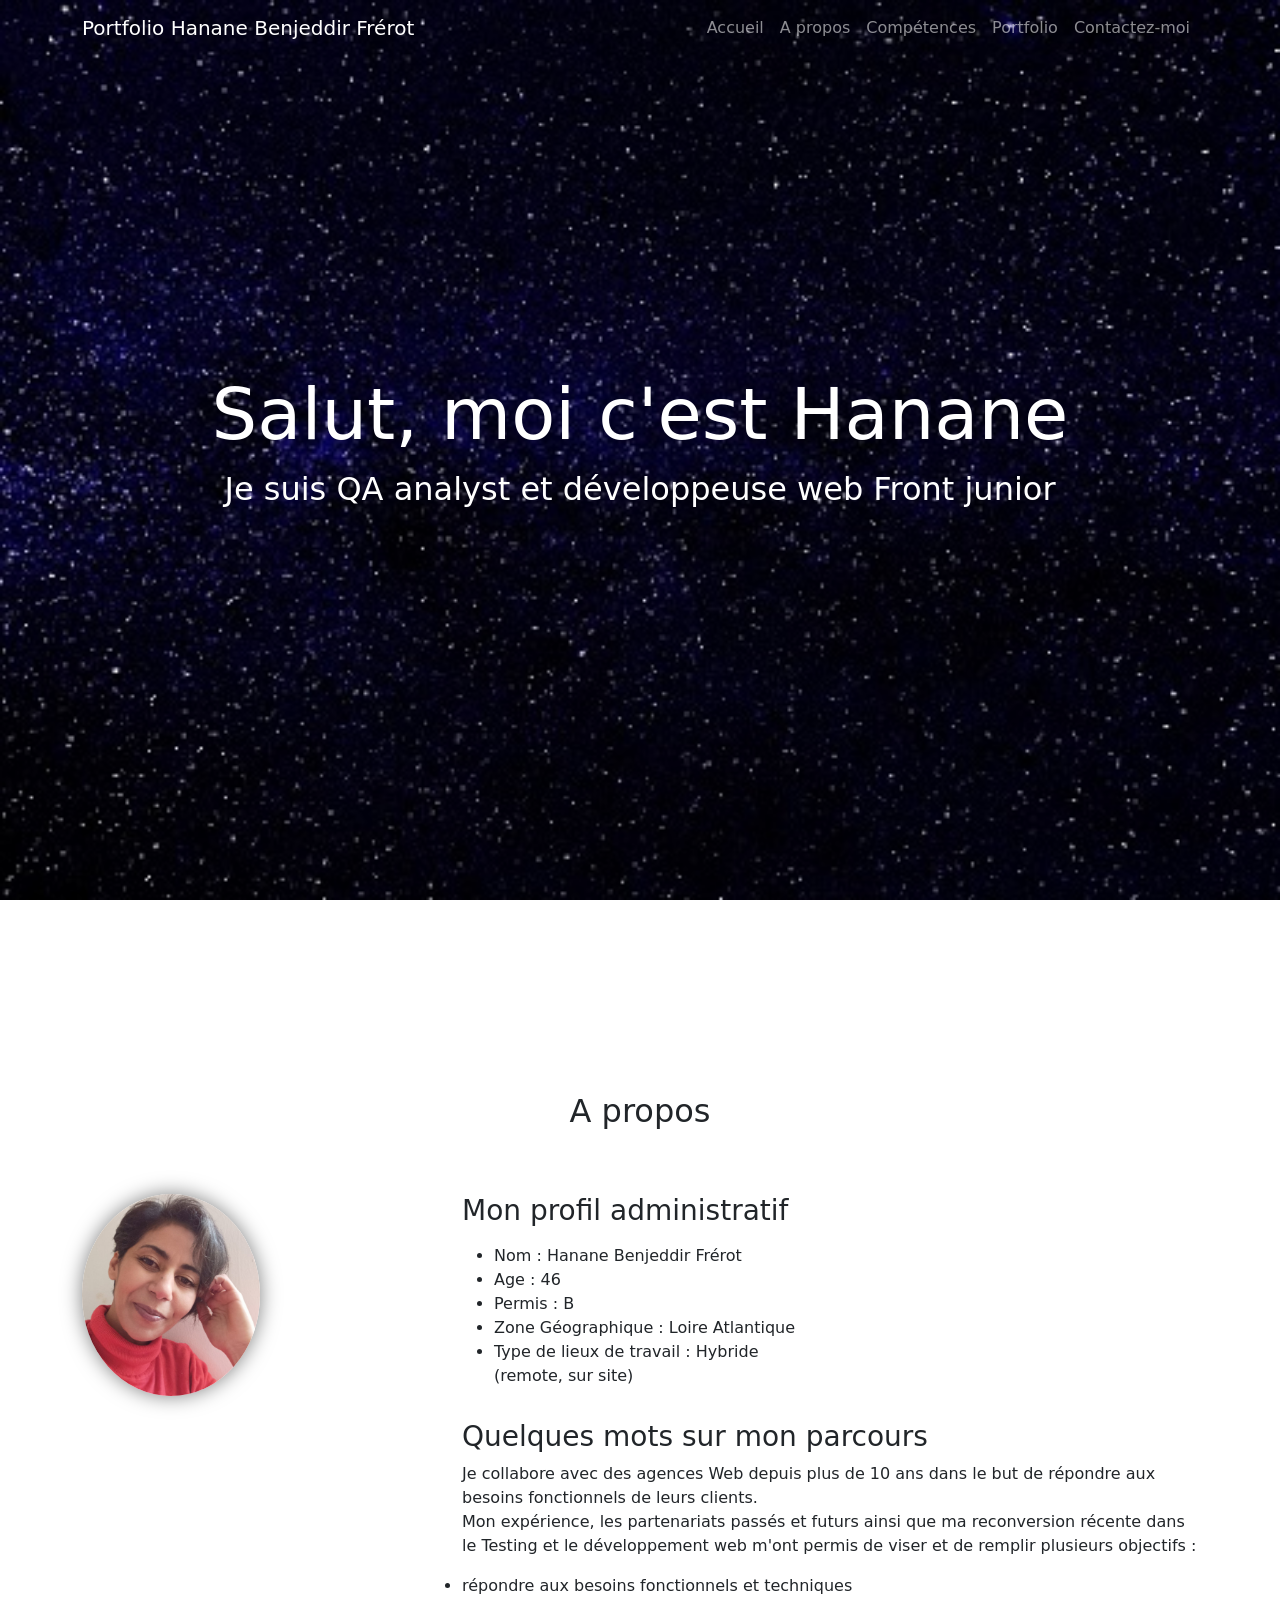
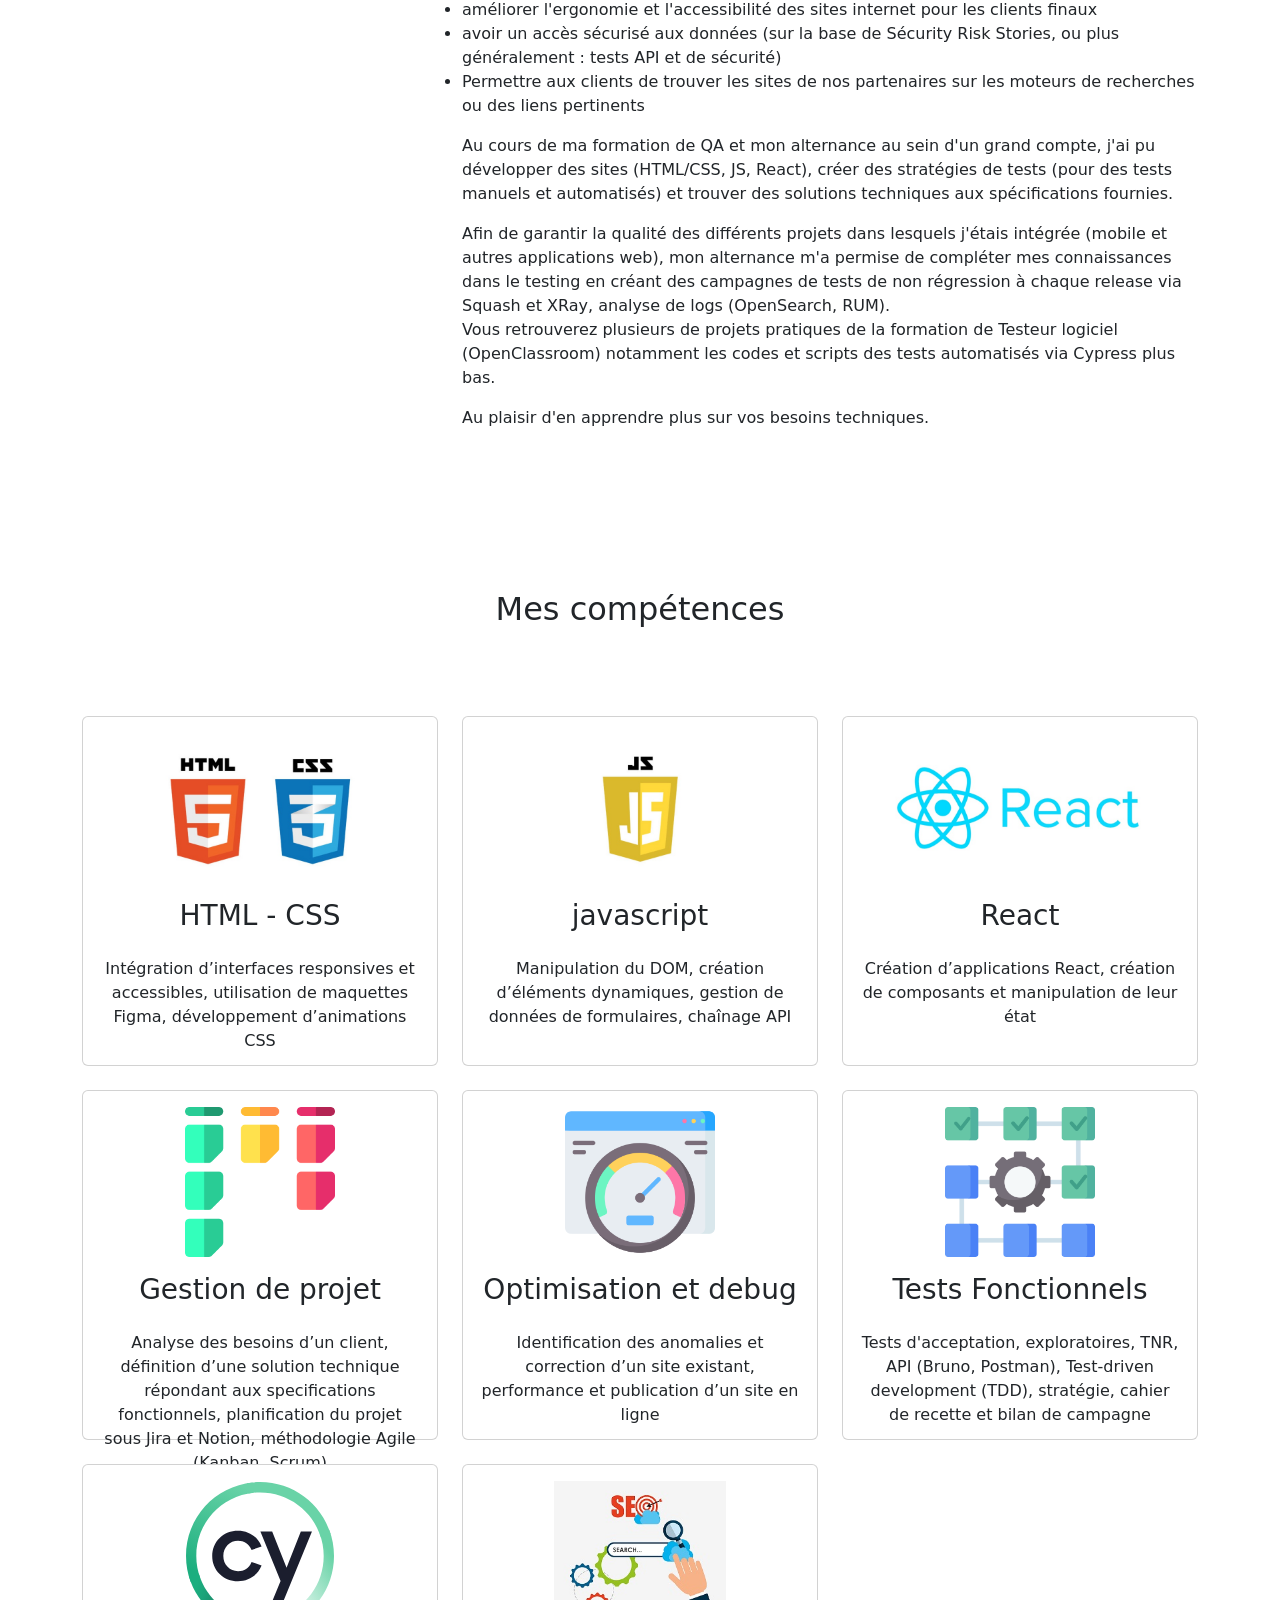
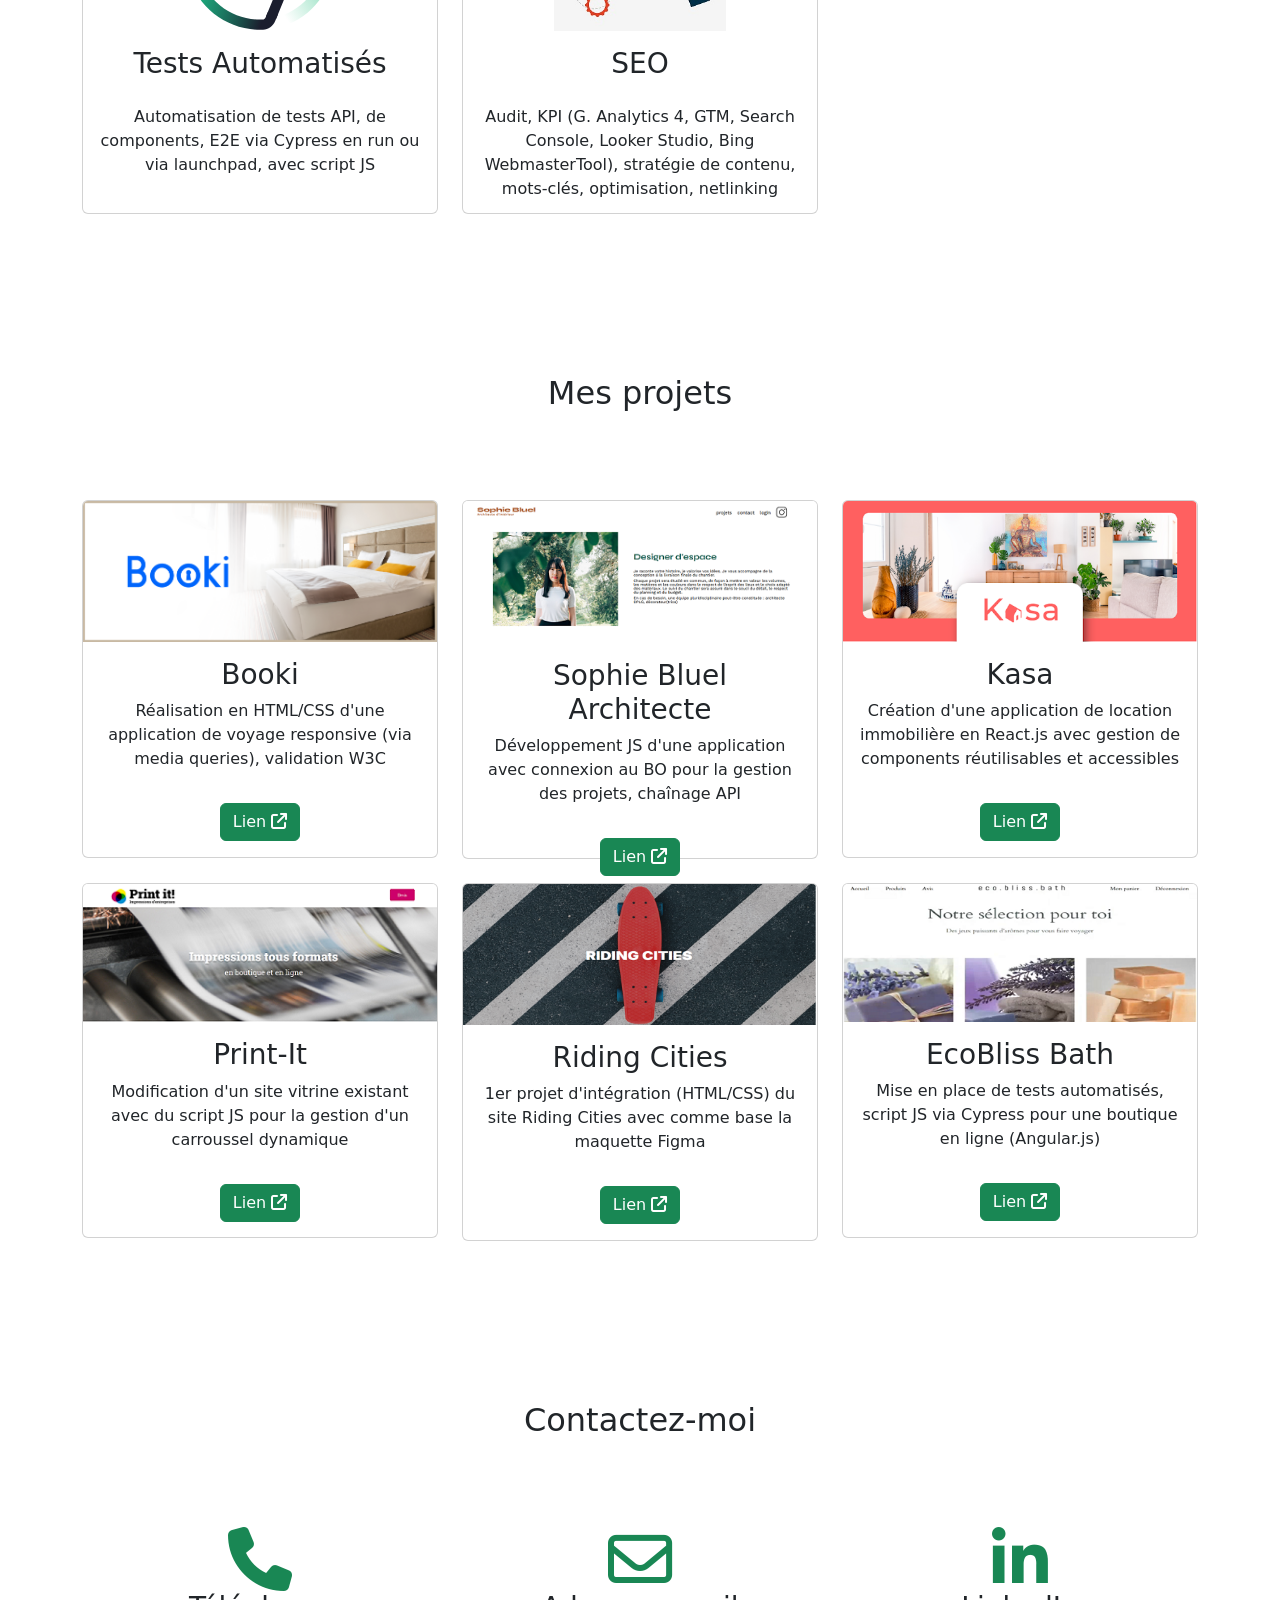
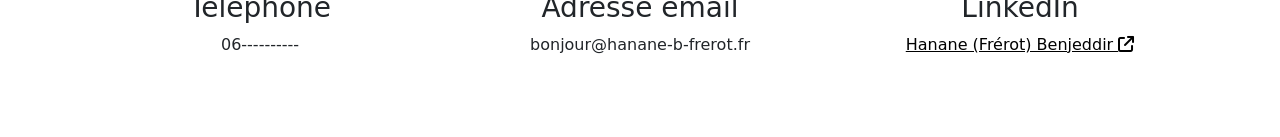
==== commit 4ac067bc: "corrections finales index" ====
--- a/index.html
+++ b/index.html
@@ -79,13 +79,14 @@
                                 <li>Age : 46</li>
                                 <li>Permis : B</li>
                                 <li>Zone Géographique : Loire Atlantique</li> 
-                                <li>Type de lieux : Hybride (remote, sur site)</li>
+                                <li>Type de lieux de travail : Hybride (remote, sur site)</li>
 
                             </ul>
                         </div>
                      
                     </div>
                     <div class="row mt-3">
+                        <h3>Quelques mots sur mon parcours</h3>
                         <p> Je collabore avec des agences Web depuis plus de 10 ans dans le but de répondre aux besoins fonctionnels de leurs clients.
                         <br/>
                             Mon expérience, les partenariats passés et futurs ainsi que ma reconversion récente dans le Testing et le développement web m'ont permis de viser et de remplir
--- a/style.css
+++ b/style.css
@@ -98,6 +98,25 @@
     text-align: center;
 }
 
+.card-body {
+    
+    display:flex;
+    flex-direction:column;
+    width: 100%;
+    height: 215px;
+    box-sizing: border-box;
+    
+}
+
+.card-body.card-text {
+    margin-bottom: 5px; 
+}
+
+.text-center {
+    padding-top:1rem;
+    padding-bottom: 1rem;
+}
+
 /* contact */
 .contactColumn {
     display: flex;
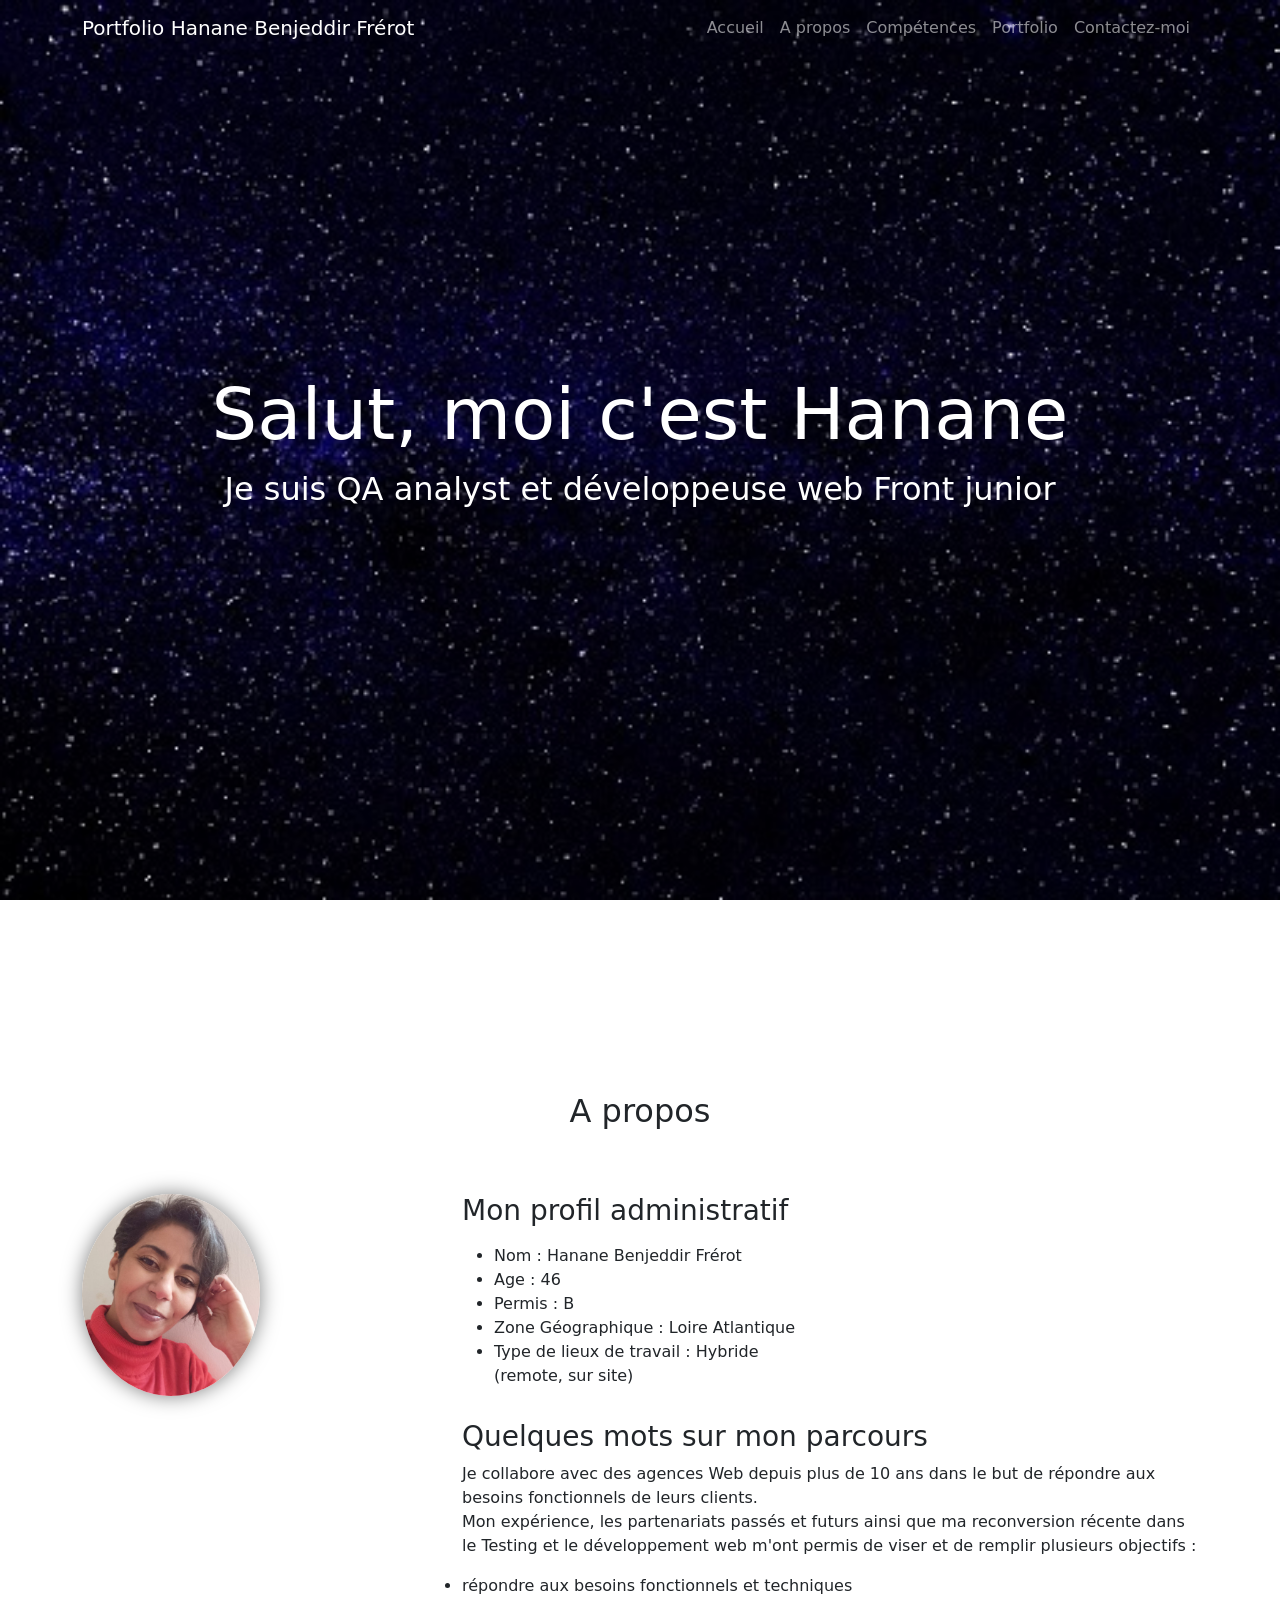
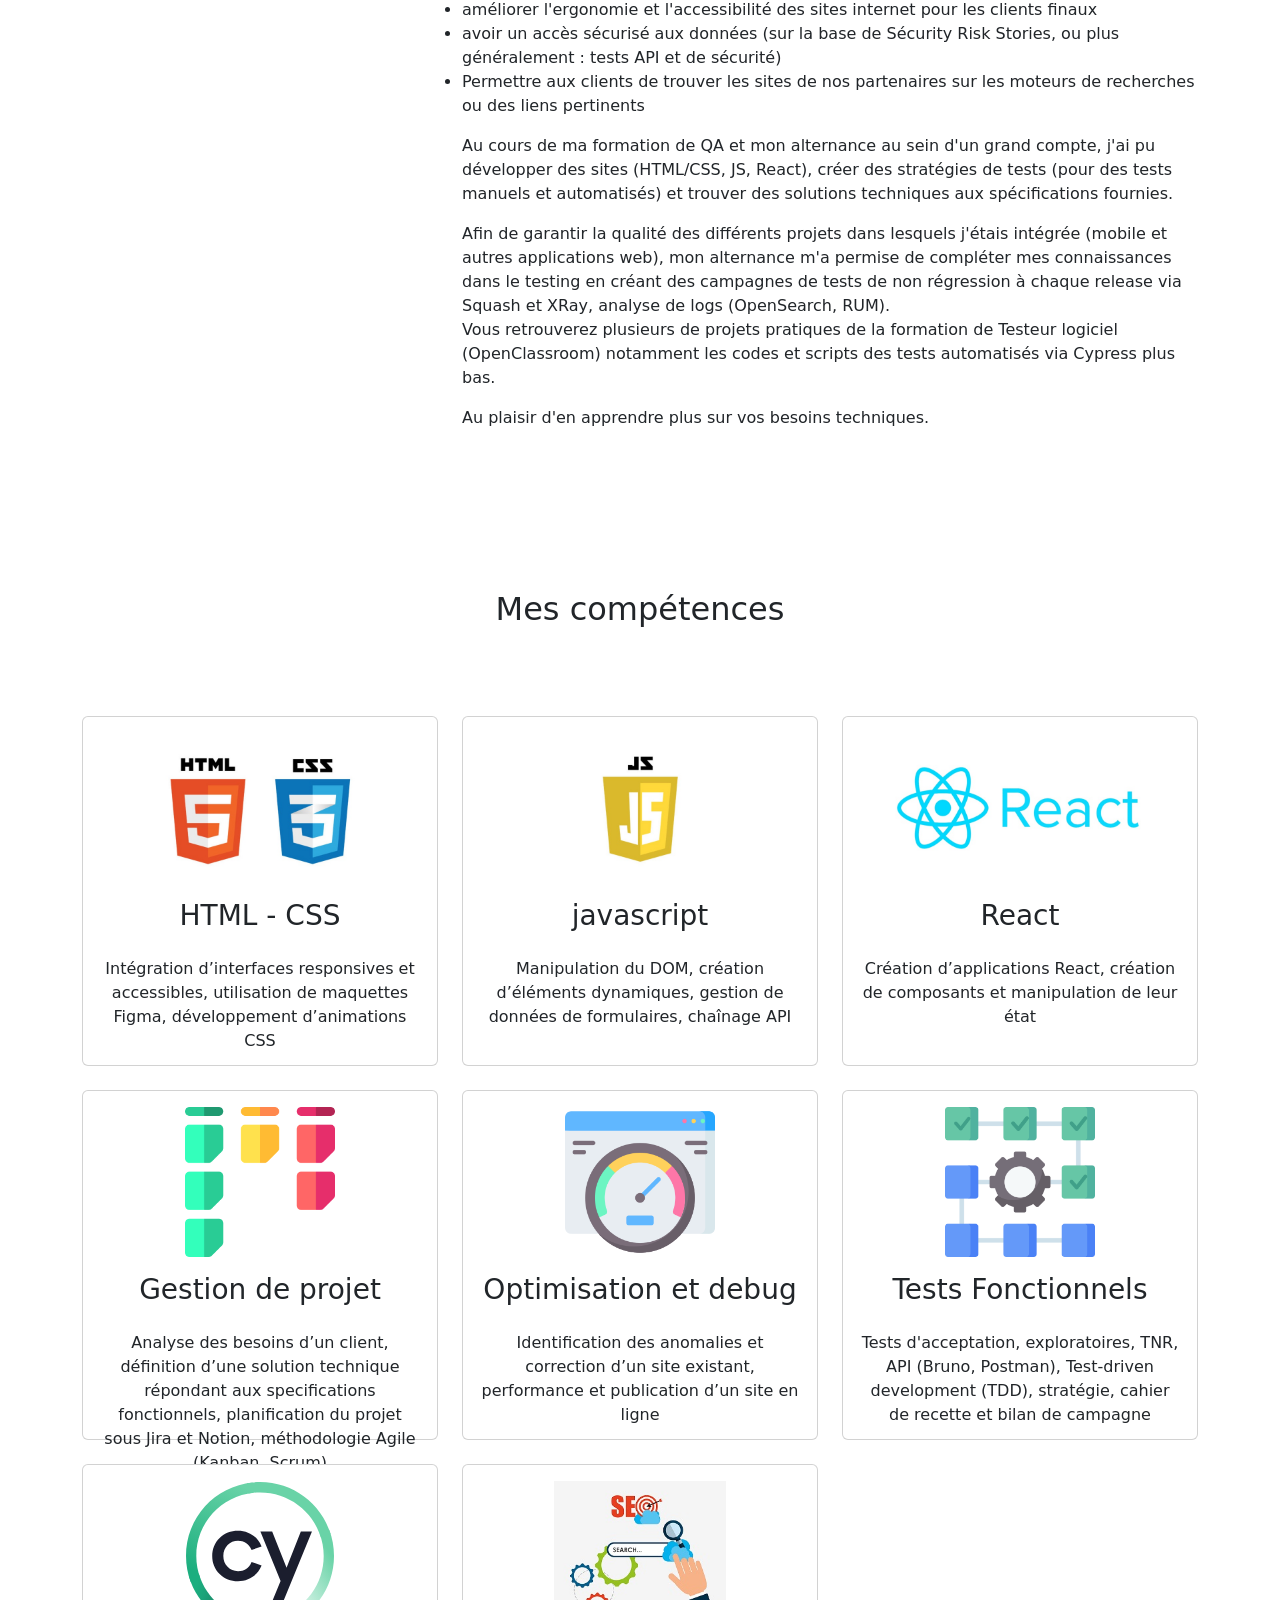
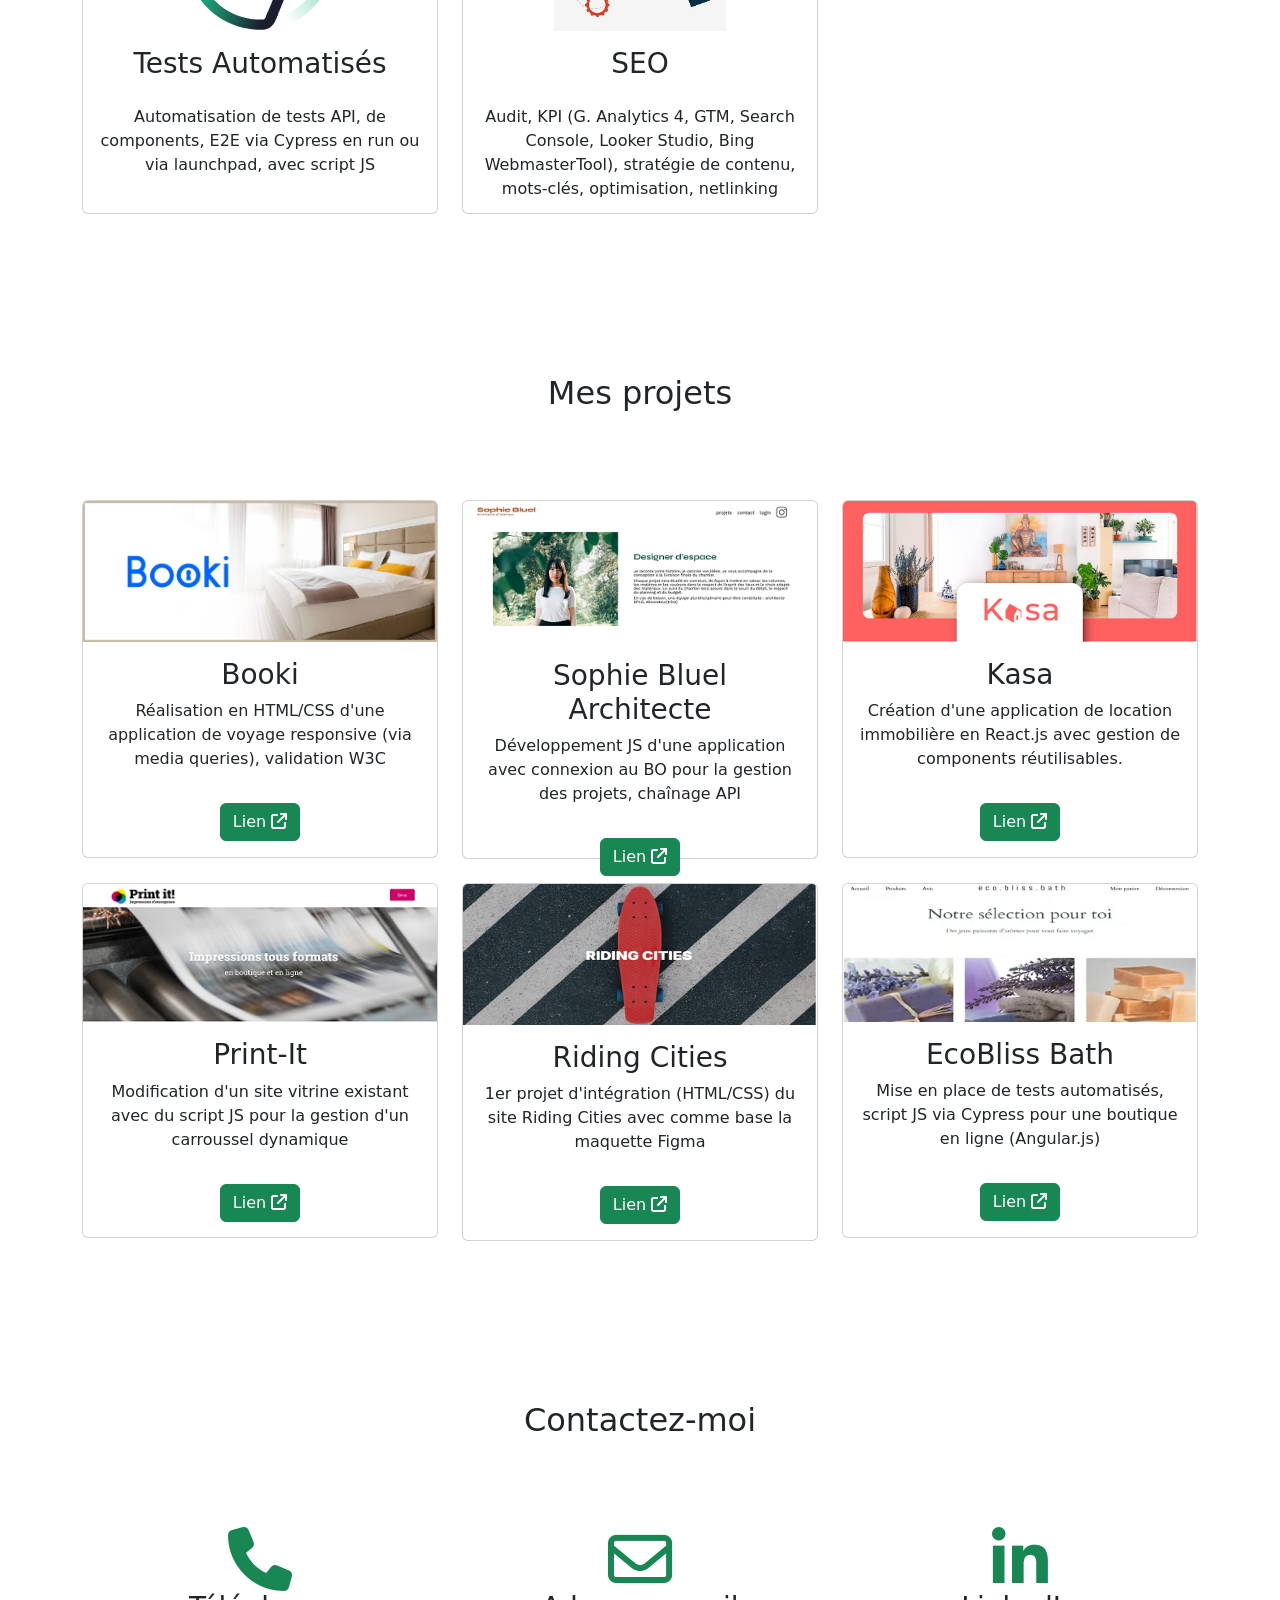
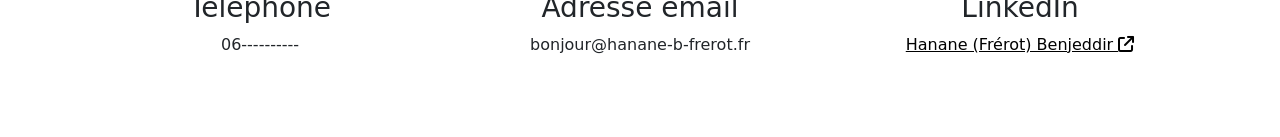
==== commit bdfd2399: "retrait no index" ====
--- a/index.html
+++ b/index.html
@@ -5,7 +5,7 @@
     <title>Hanane Benjeddir Frérot</title>
     <meta name="description" content="Portfolio dans le cadre de ma formation de Testeur Logiciel d'OpenClassroom. Cliquez pour en savoir plus.">
     <meta charset="utf-8">
-    <meta name="robots" content="noindex"/>
+    <!-- <meta name="robots" content="noindex"/> -->
     <meta name="viewport" content="width=device-width, initial-scale=1">
     <!-- linking css file -->
     <link rel="stylesheet" href="style.css">
--- a/style.css
+++ b/style.css
@@ -24,6 +24,11 @@
 .nav-item {
     color: #fff;
     opacity:1;
+}
+
+.nav-link {
+    color:white;
+    opacity: 1;
 }
 
 /* hero background image */
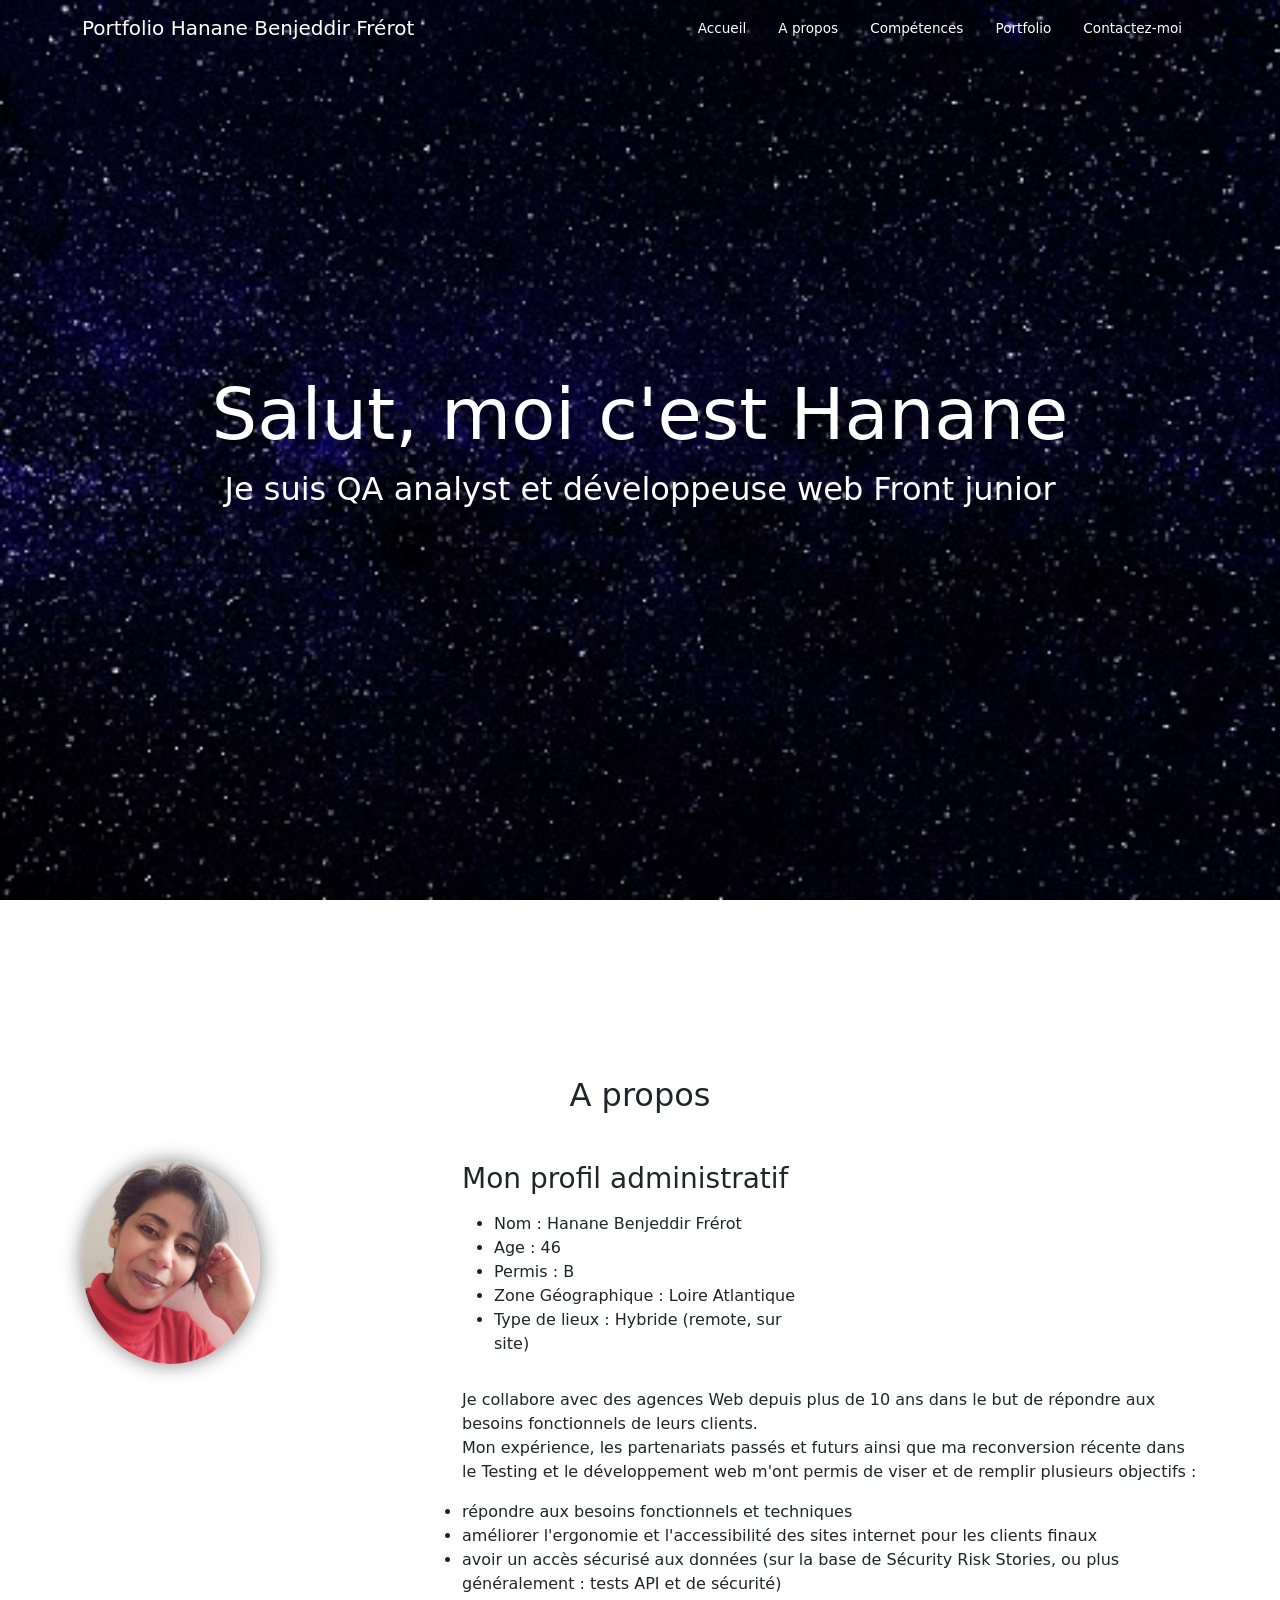
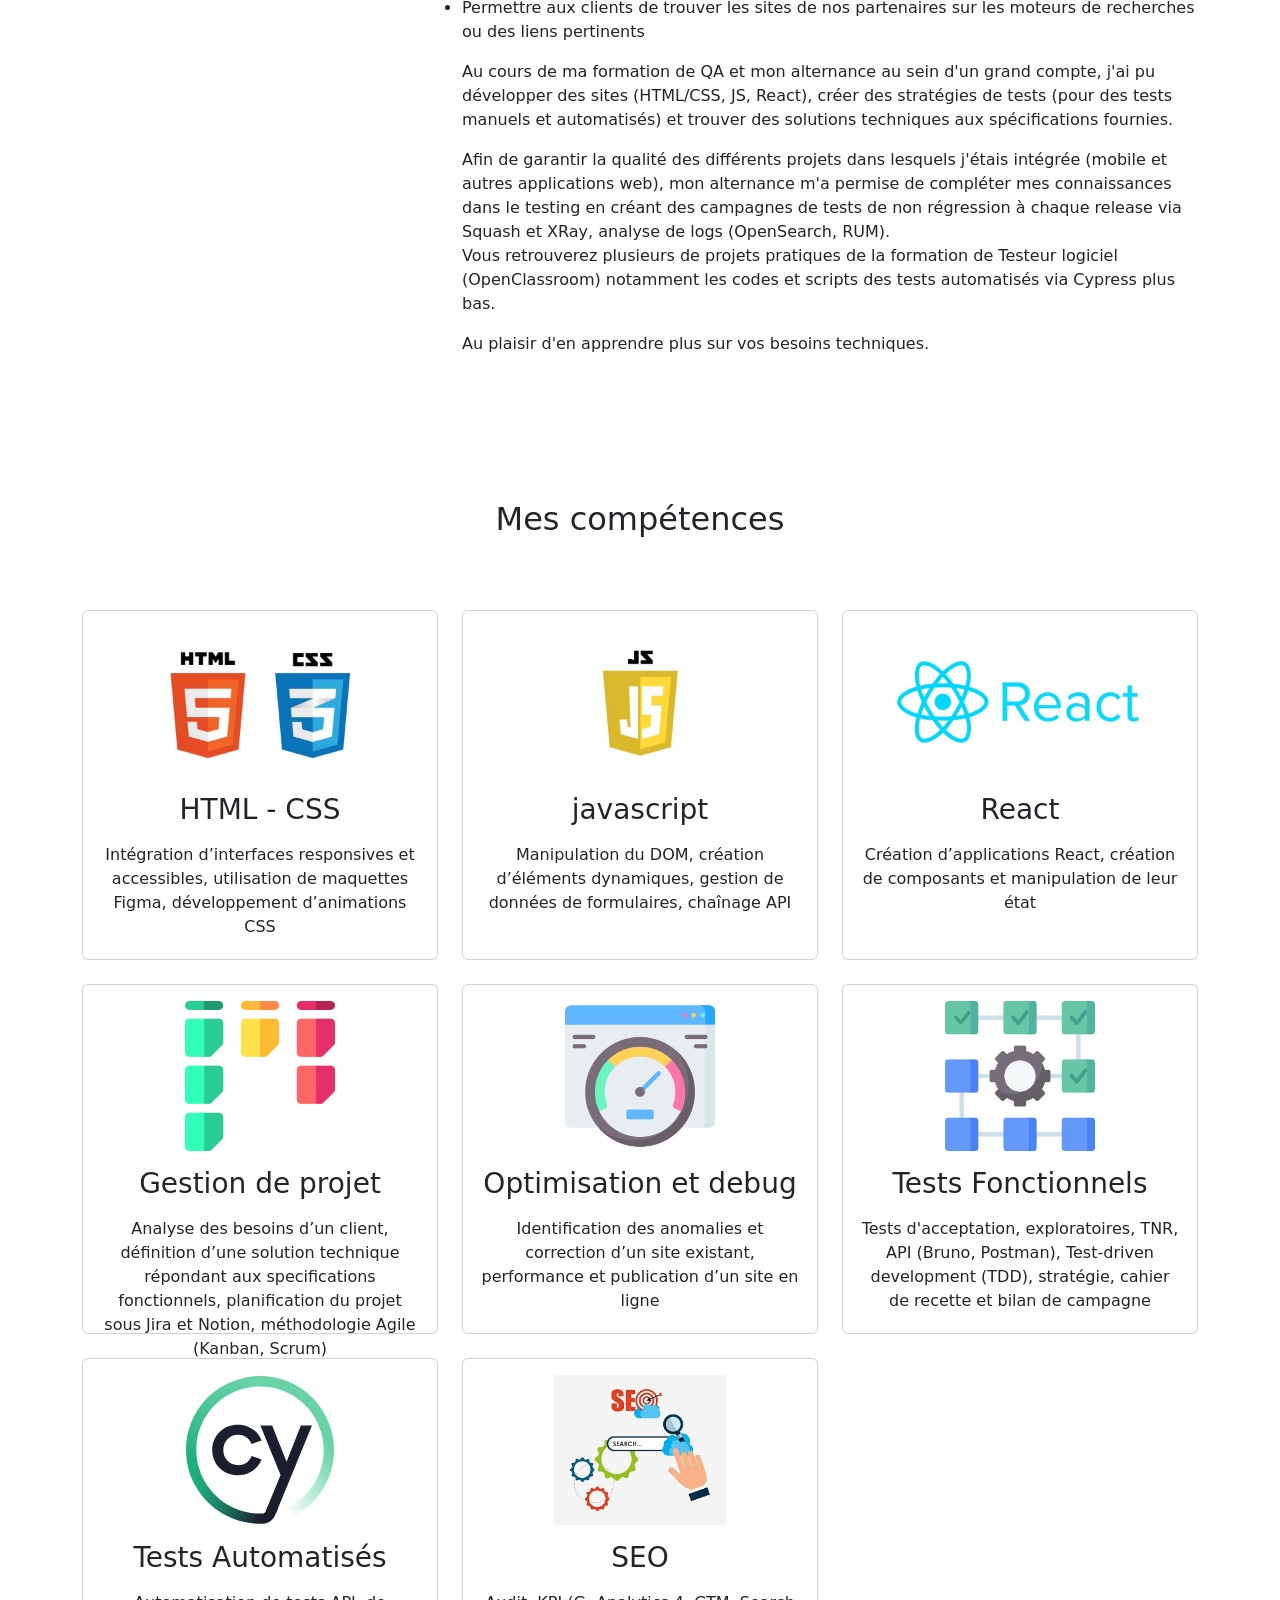
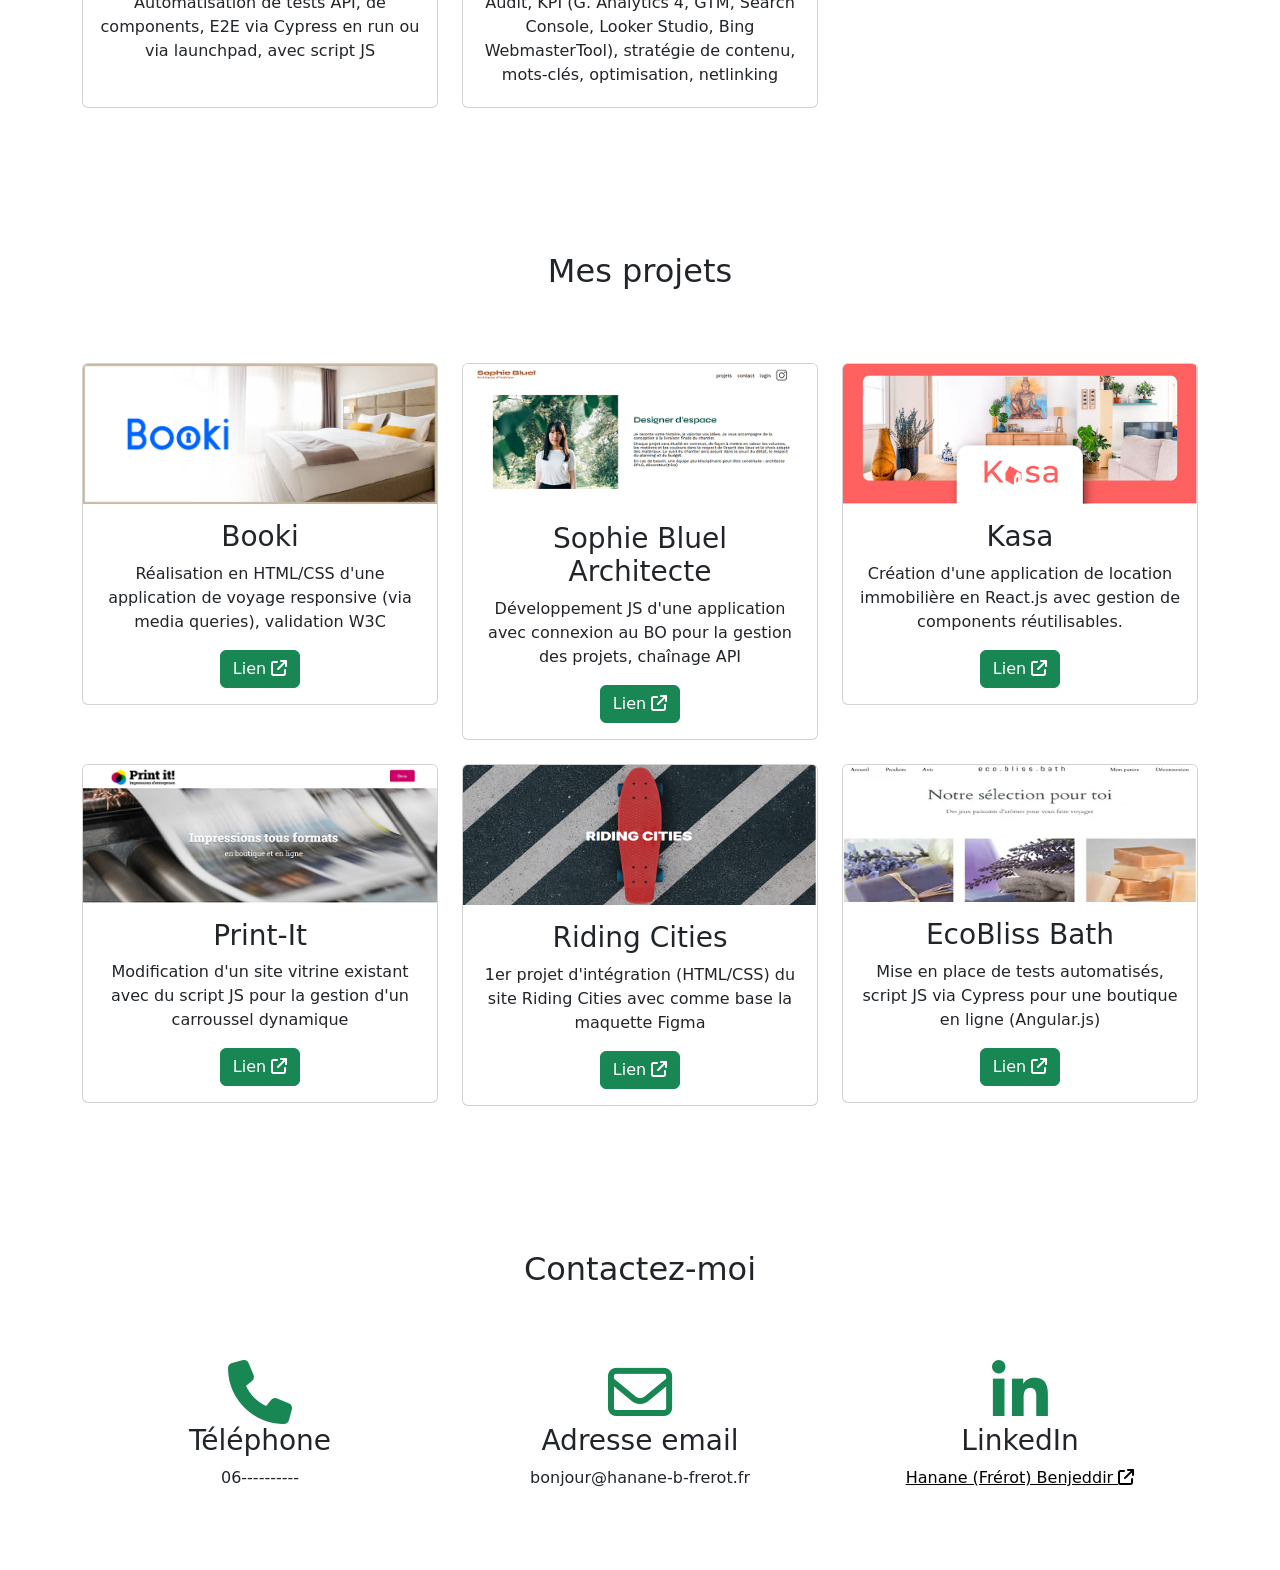
==== commit 86dc7ef2: "dernieres corrections de style et  modification de la meta description" ====
--- a/index.html
+++ b/index.html
@@ -3,22 +3,21 @@
 
 <head>
     <title>Hanane Benjeddir Frérot</title>
-    <meta name="description" content="Portfolio dans le cadre de ma formation de Testeur Logiciel d'OpenClassroom. Cliquez pour en savoir plus.">
     <meta charset="utf-8">
-    <!-- <meta name="robots" content="noindex"/> -->
     <meta name="viewport" content="width=device-width, initial-scale=1">
-    <!-- linking css file -->
-    <link rel="stylesheet" href="style.css">
+    <meta name="description" content="Portfolio de les projets créés dans le cadre de ma formation Testeur Logiciel d'OpenClassroom. Cliquez pour en savoir plus.">
     <!-- bootstrap CDN -->
     <link href="https://cdn.jsdelivr.net/npm/bootstrap@5.1.3/dist/css/bootstrap.min.css" rel="stylesheet" async>
     <script src="https://cdn.jsdelivr.net/npm/bootstrap@5.1.3/dist/js/bootstrap.bundle.min.js"></script>
+    <!-- linking css file -->
+    <link rel="stylesheet" href="style.css">
     <!-- icones CDN-->
     <link rel="stylesheet" href="https://cdnjs.cloudflare.com/ajax/libs/font-awesome/6.2.1/css/all.min.css" integrity="sha512-MV7K8+y+gLIBoVD59lQIYicR65iaqukzvf/nwasF0nqhPay5w/9lJmVM2hMDcnK1OnMGCdVK+iQrJ7lzPJQd1w==" crossorigin="anonymous" referrerpolicy="no-referrer">
 </head>
 
 <body>
     <!-- navbar -->
-    <nav class="navbar navbar-expand-lg fixed-top navbar-dark navbarScroll">
+    <nav class="navbar_news navbar navbar-expand-lg fixed-top navbar-dark navbarScroll">
         <div class="container">
             <a class="navbar-brand" href="#">Portfolio Hanane Benjeddir Frérot</a>
             <button class="navbar-toggler" type="button" data-bs-toggle="collapse"
@@ -29,19 +28,19 @@
             <div class="collapse navbar-collapse" id="navbarSupportedContent">
                 <ul class="navbar-nav ms-auto">
                     <li class="nav-item active">
-                        <a class="nav-link" href="#home">Accueil</a>
+                        <a class="nav-linker" href="#home">Accueil</a>
                     </li>
                     <li class="nav-item">
-                        <a class="nav-link" href="#about">A propos</a>
+                        <a class="nav-linker" href="#about">A propos</a>
                     </li>
                     <li class="nav-item">
-                        <a class="nav-link" href="#skills">Compétences</a>
+                        <a class="nav-linker" href="#skills">Compétences</a>
                     </li>
                     <li class="nav-item">
-                        <a class="nav-link" href="#portfolio">Portfolio</a>
+                        <a class="nav-linker" href="#portfolio">Portfolio</a>
                     </li>
-                    <li class="nav-item">
-                        <a class="nav-link" href="#contact">Contactez-moi</a>
+                    <li class="nav-item ">
+                        <a class="nav-linker" href="#contact">Contactez-moi</a>
                     </li>
                 </ul>
 
@@ -79,14 +78,13 @@
                                 <li>Age : 46</li>
                                 <li>Permis : B</li>
                                 <li>Zone Géographique : Loire Atlantique</li> 
-                                <li>Type de lieux de travail : Hybride (remote, sur site)</li>
+                                <li>Type de lieux : Hybride (remote, sur site)</li>
 
                             </ul>
                         </div>
                      
                     </div>
                     <div class="row mt-3">
-                        <h3>Quelques mots sur mon parcours</h3>
                         <p> Je collabore avec des agences Web depuis plus de 10 ans dans le but de répondre aux besoins fonctionnels de leurs clients.
                         <br/>
                             Mon expérience, les partenariats passés et futurs ainsi que ma reconversion récente dans le Testing et le développement web m'ont permis de viser et de remplir
--- a/style.css
+++ b/style.css
@@ -20,15 +20,52 @@
 /* display background dark color on navbar scroll */
 .navbarScroll.navbarDark {
     background-color: #000000;
+    color: rgb(255, 255, 255, 1);
 }
-.nav-item {
-    color: #fff;
-    opacity:1;
+/* // Kickstart any navigation component with a set of style resets. Works with
+// `<nav>`s, `<ul>`s or `<ol>`s. */
+
+.nav {
+  display: flex;
+  flex-wrap: wrap;
+  padding-left:0;
+  margin-bottom: 0;
+  list-style: none;
 }
 
-.nav-link {
-    color:white;
-    opacity: 1;
+.nav-linker {
+  display: block;
+  padding: 0.5rem 1rem;
+  font-size: 0.85rem;
+  font-weight: 400;
+  color: white;
+  text-decoration: none;
+  transition: color .15s ease-in-out,background-color .15s ease-in-out,border-color .15s ease-in-out;
+
+  &:hover,
+  &:focus {
+    color: white;
+    text-decoration: none;
+  }
+
+  /* // Disabled state lightens text */
+  &.disabled {
+    color: white;
+    pointer-events: none;
+    cursor: default;
+  }
+}
+
+
+
+#navbarSupportedContent {
+    color: rgb(255, 255, 255, 1);
+    opacity:1;
+    text-decoration: none;
+}
+
+.navbar_news {
+    color: rgb(255, 255, 255, 1);;
 }
 
 /* hero background image */
@@ -49,7 +86,6 @@
 }
 .hero_desc {
     font-size: 2rem;
-    color: #fff;
 }
 .hero-text {
     text-align: center;
@@ -103,25 +139,6 @@
     text-align: center;
 }
 
-.card-body {
-    
-    display:flex;
-    flex-direction:column;
-    width: 100%;
-    height: 215px;
-    box-sizing: border-box;
-    
-}
-
-.card-body.card-text {
-    margin-bottom: 5px; 
-}
-
-.text-center {
-    padding-top:1rem;
-    padding-bottom: 1rem;
-}
-
 /* contact */
 .contactColumn {
     display: flex;
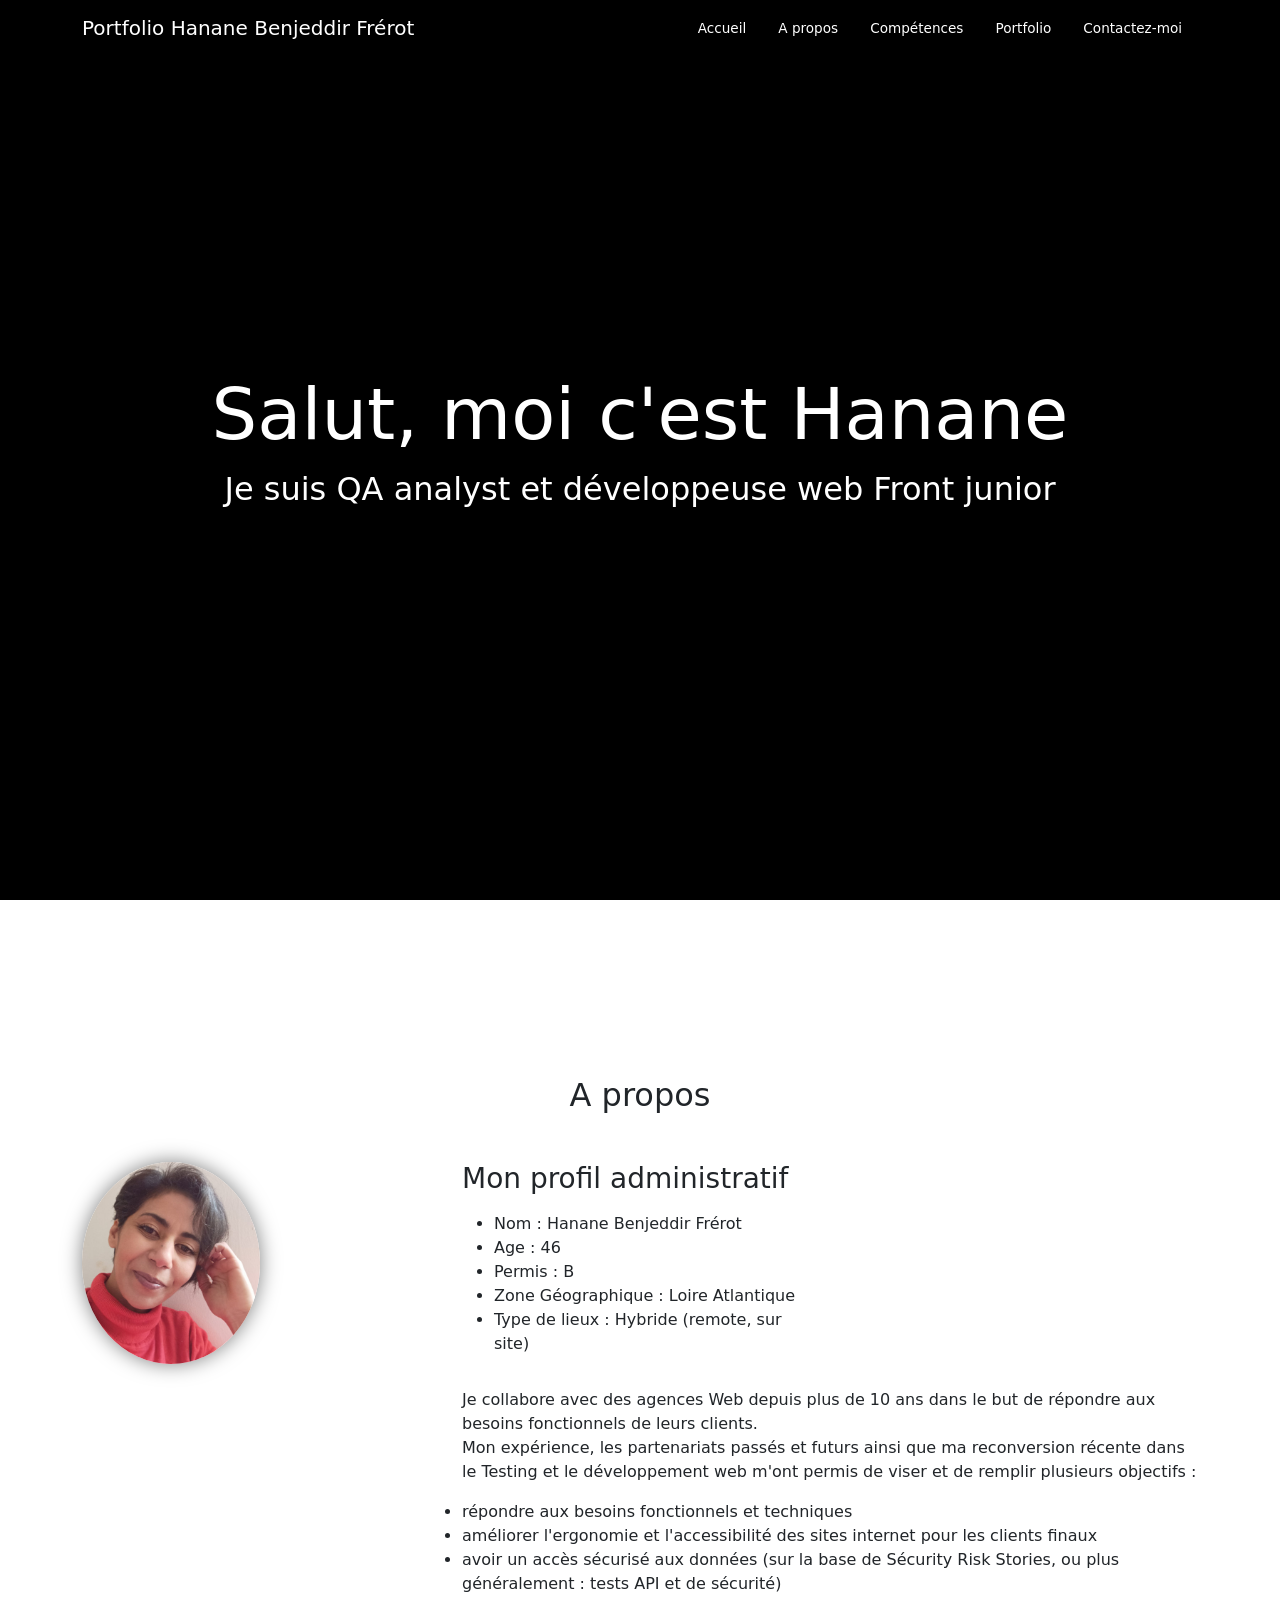
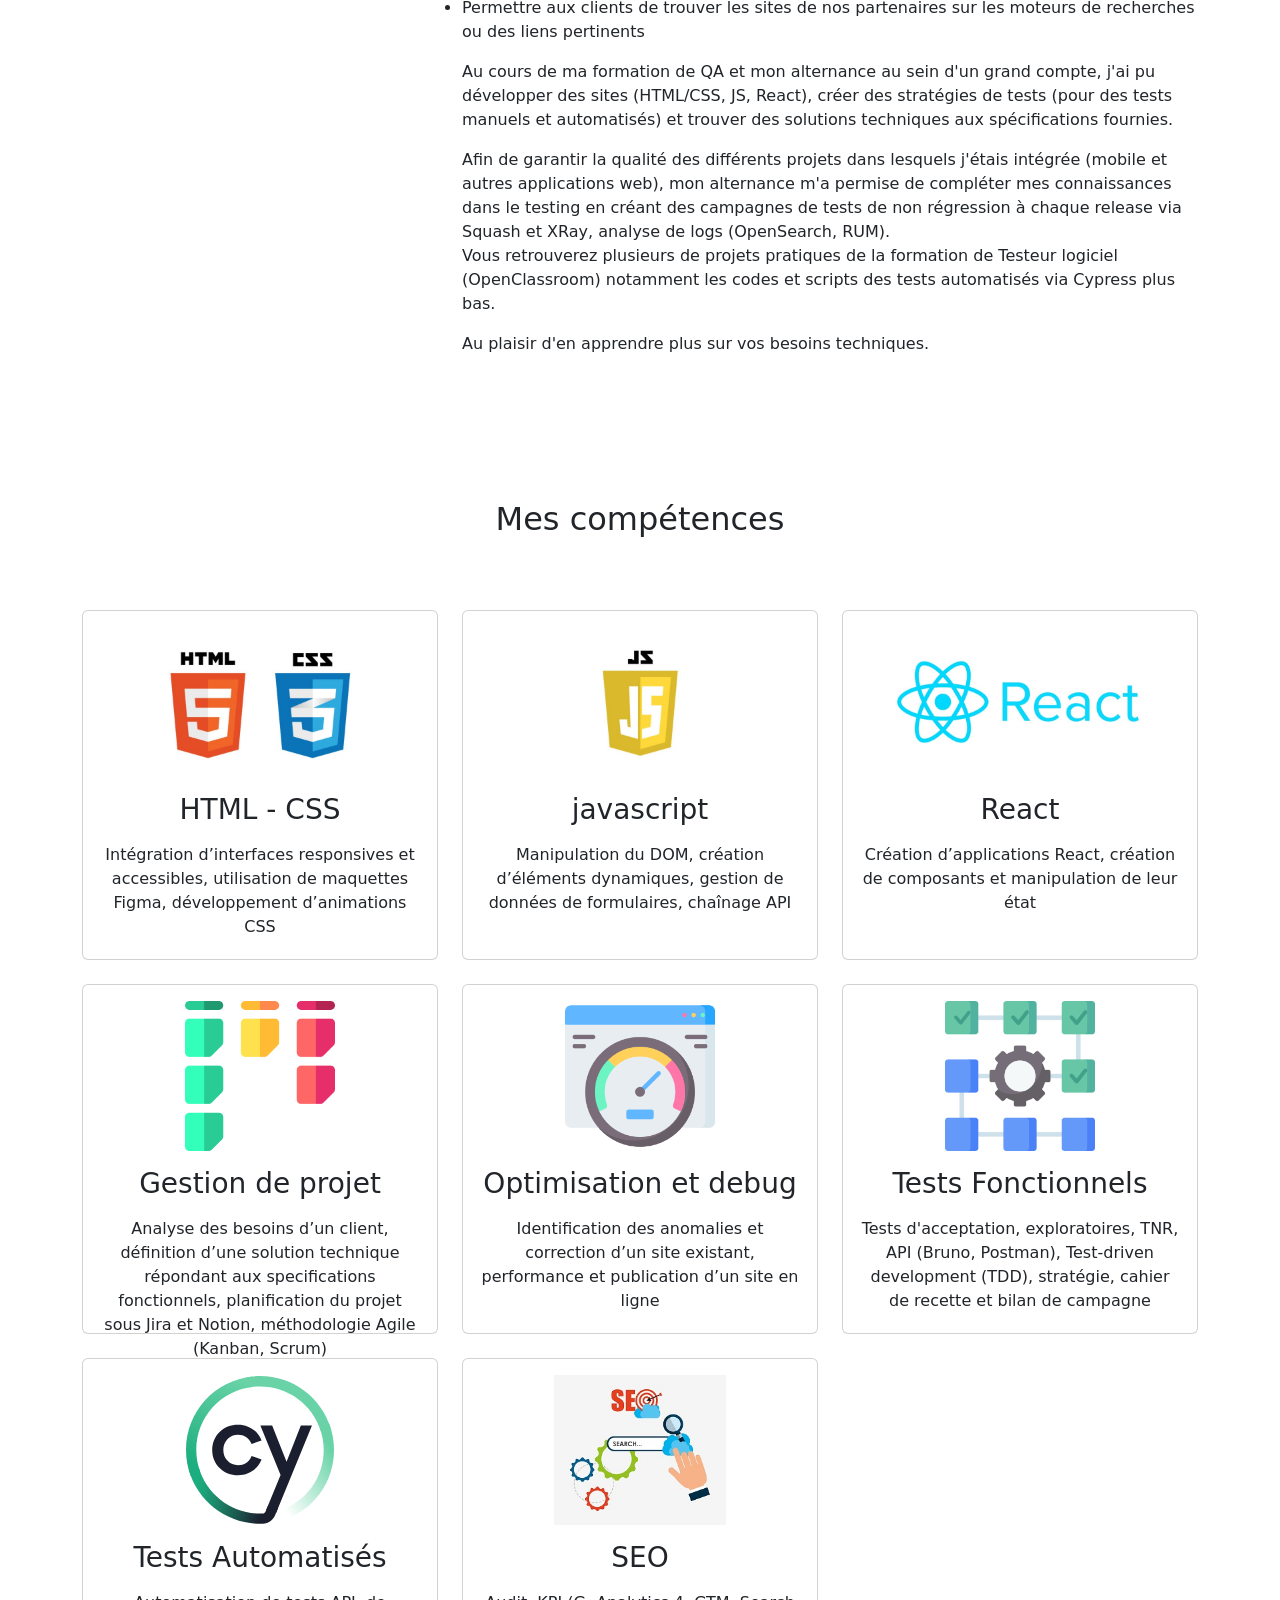
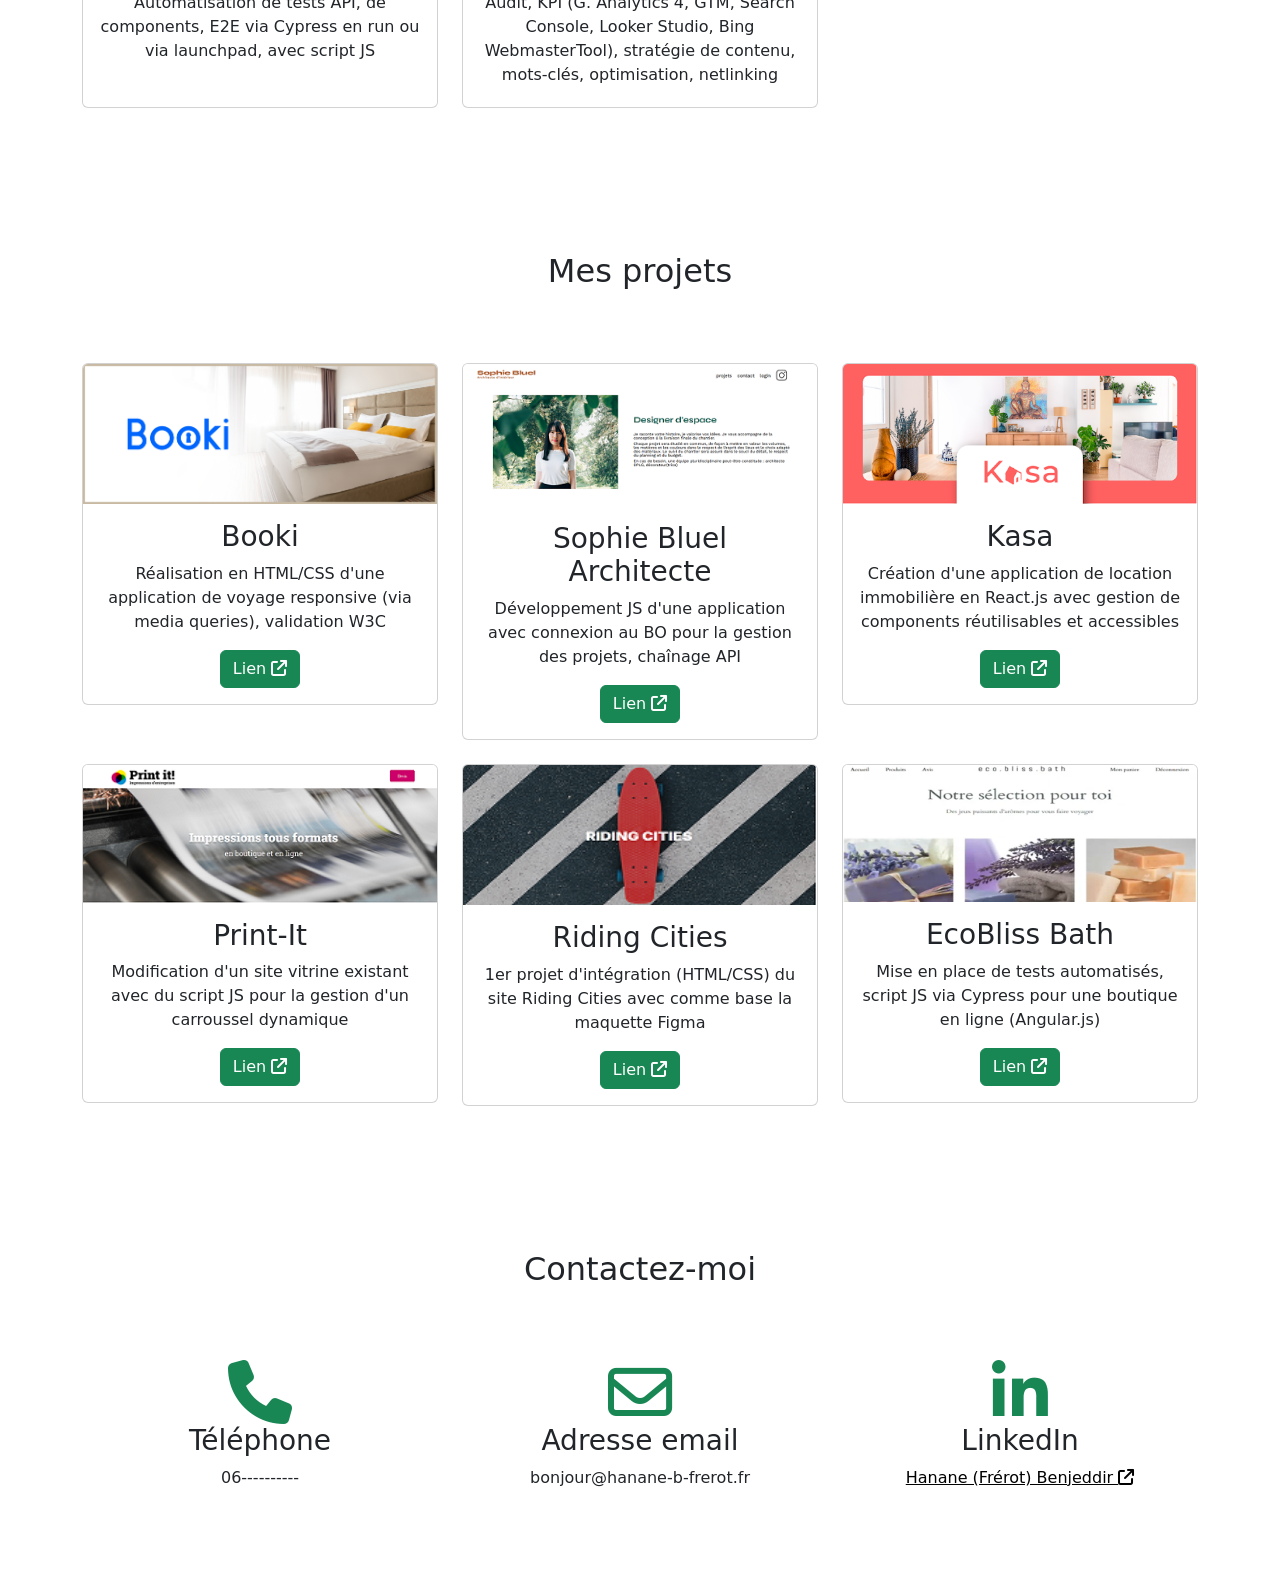
==== commit 82c22f6c: "loupé de correctifs optimisation précédents" ====
--- a/index.html
+++ b/index.html
@@ -5,7 +5,7 @@
     <title>Hanane Benjeddir Frérot</title>
     <meta charset="utf-8">
     <meta name="viewport" content="width=device-width, initial-scale=1">
-    <meta name="description" content="Portfolio de les projets créés dans le cadre de ma formation Testeur Logiciel d'OpenClassroom. Cliquez pour en savoir plus.">
+    <meta name="description" content="Portfolio des projets créés dans le cadre de ma formation Testeur Logiciel d'OpenClassroom. Cliquez pour en savoir plus.">
     <!-- bootstrap CDN -->
     <link href="https://cdn.jsdelivr.net/npm/bootstrap@5.1.3/dist/css/bootstrap.min.css" rel="stylesheet" async>
     <script src="https://cdn.jsdelivr.net/npm/bootstrap@5.1.3/dist/js/bootstrap.bundle.min.js"></script>
